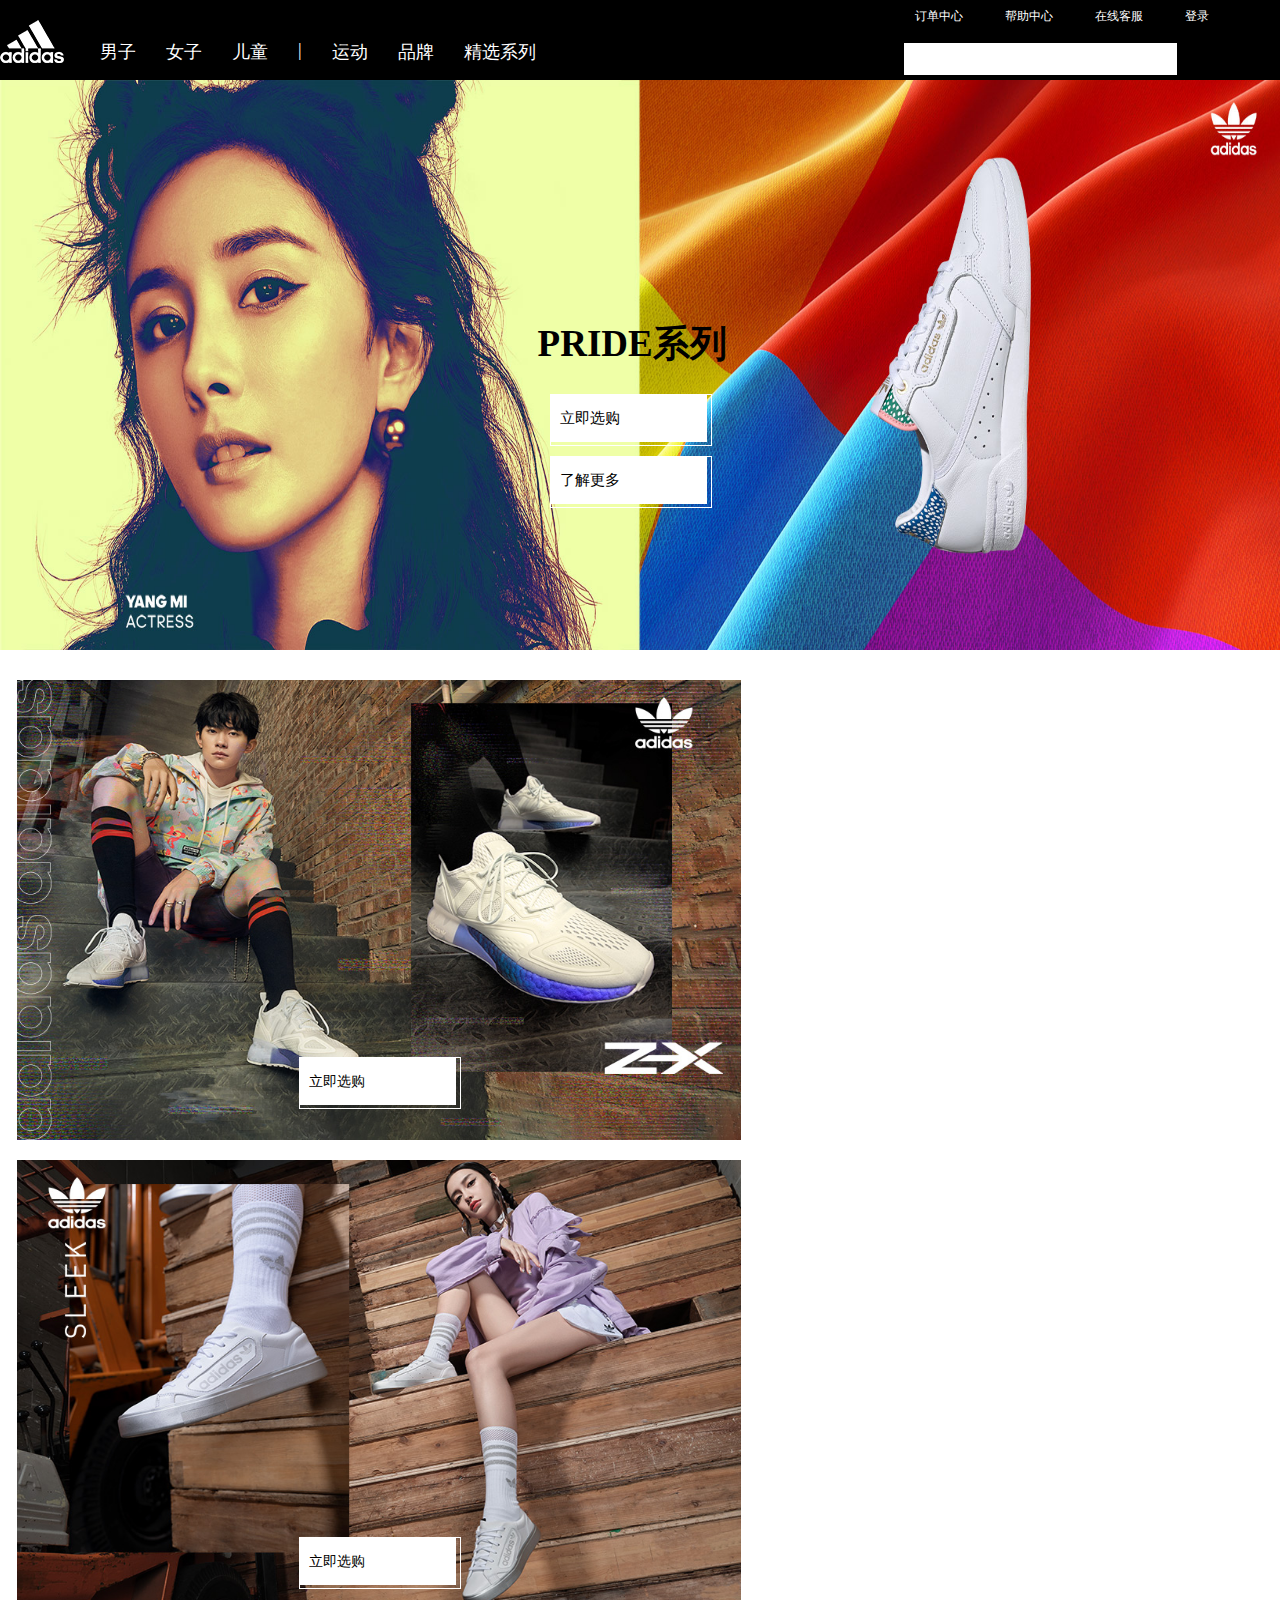
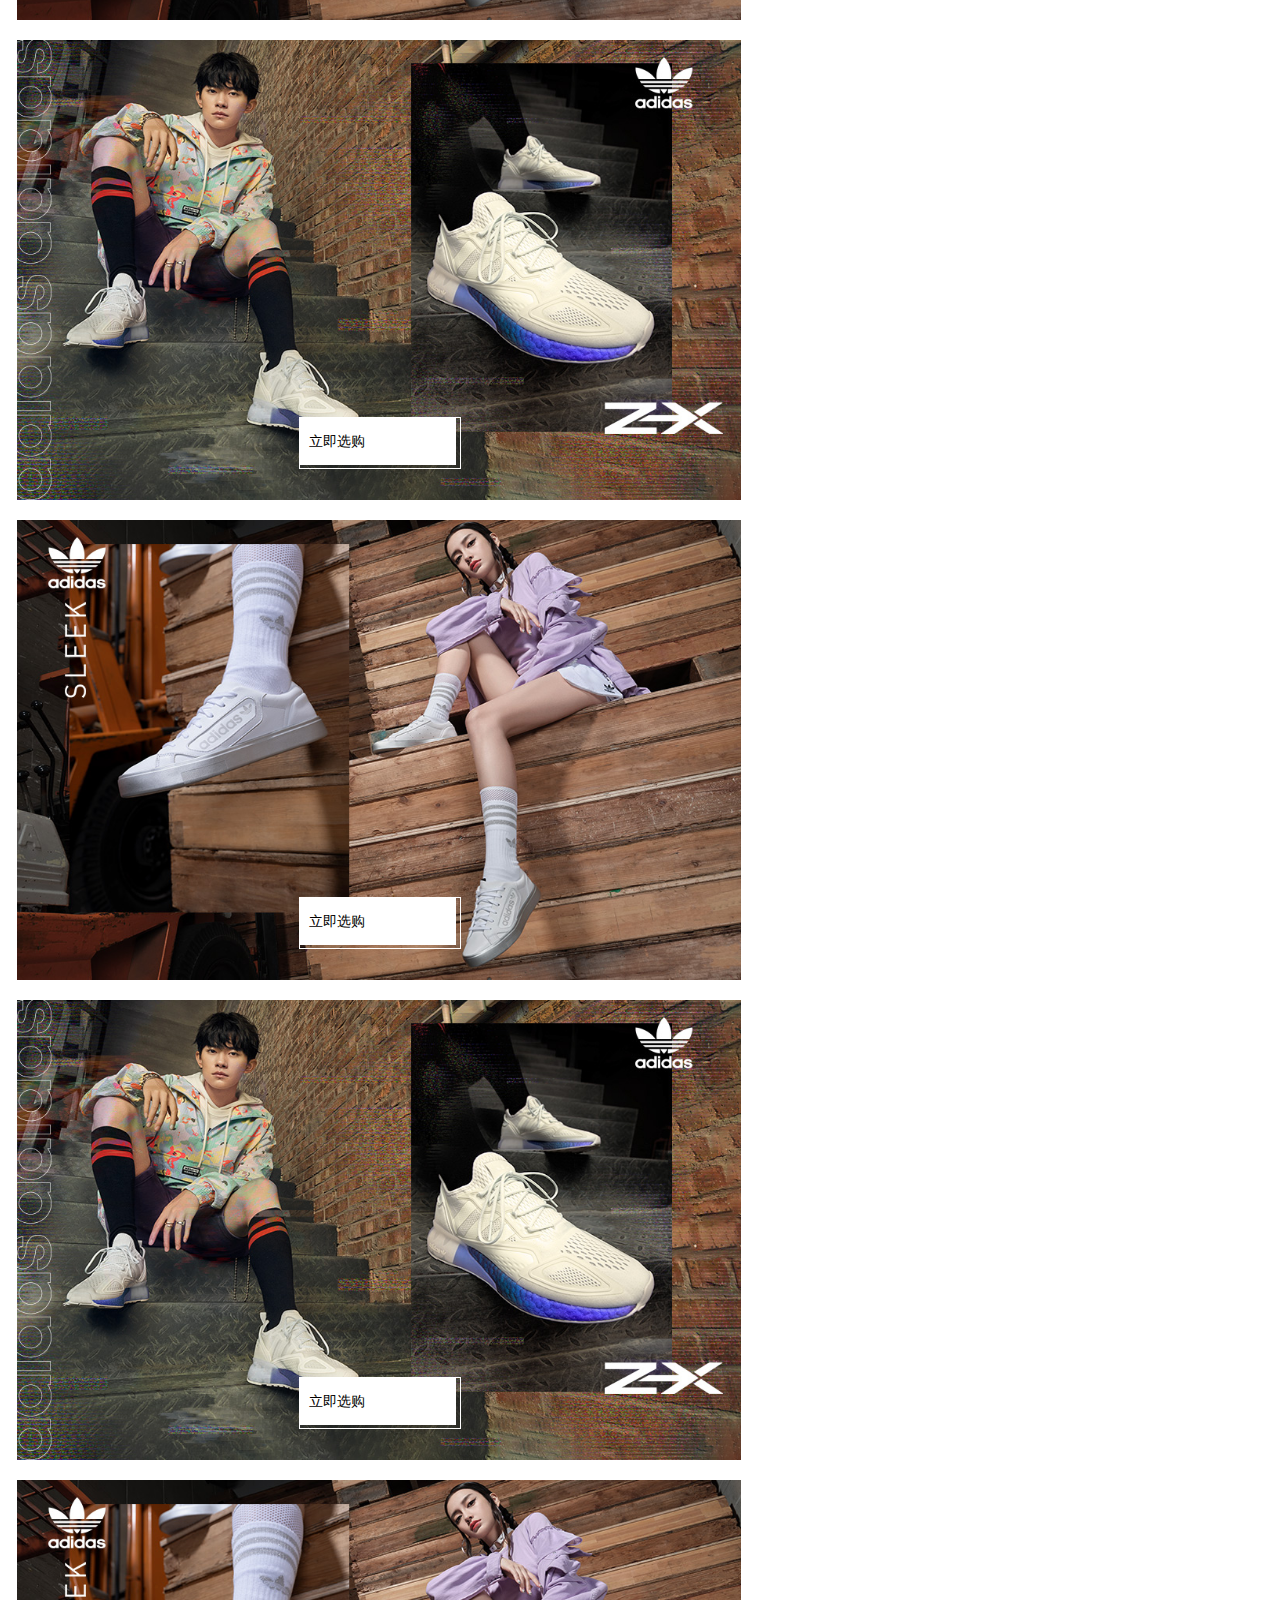
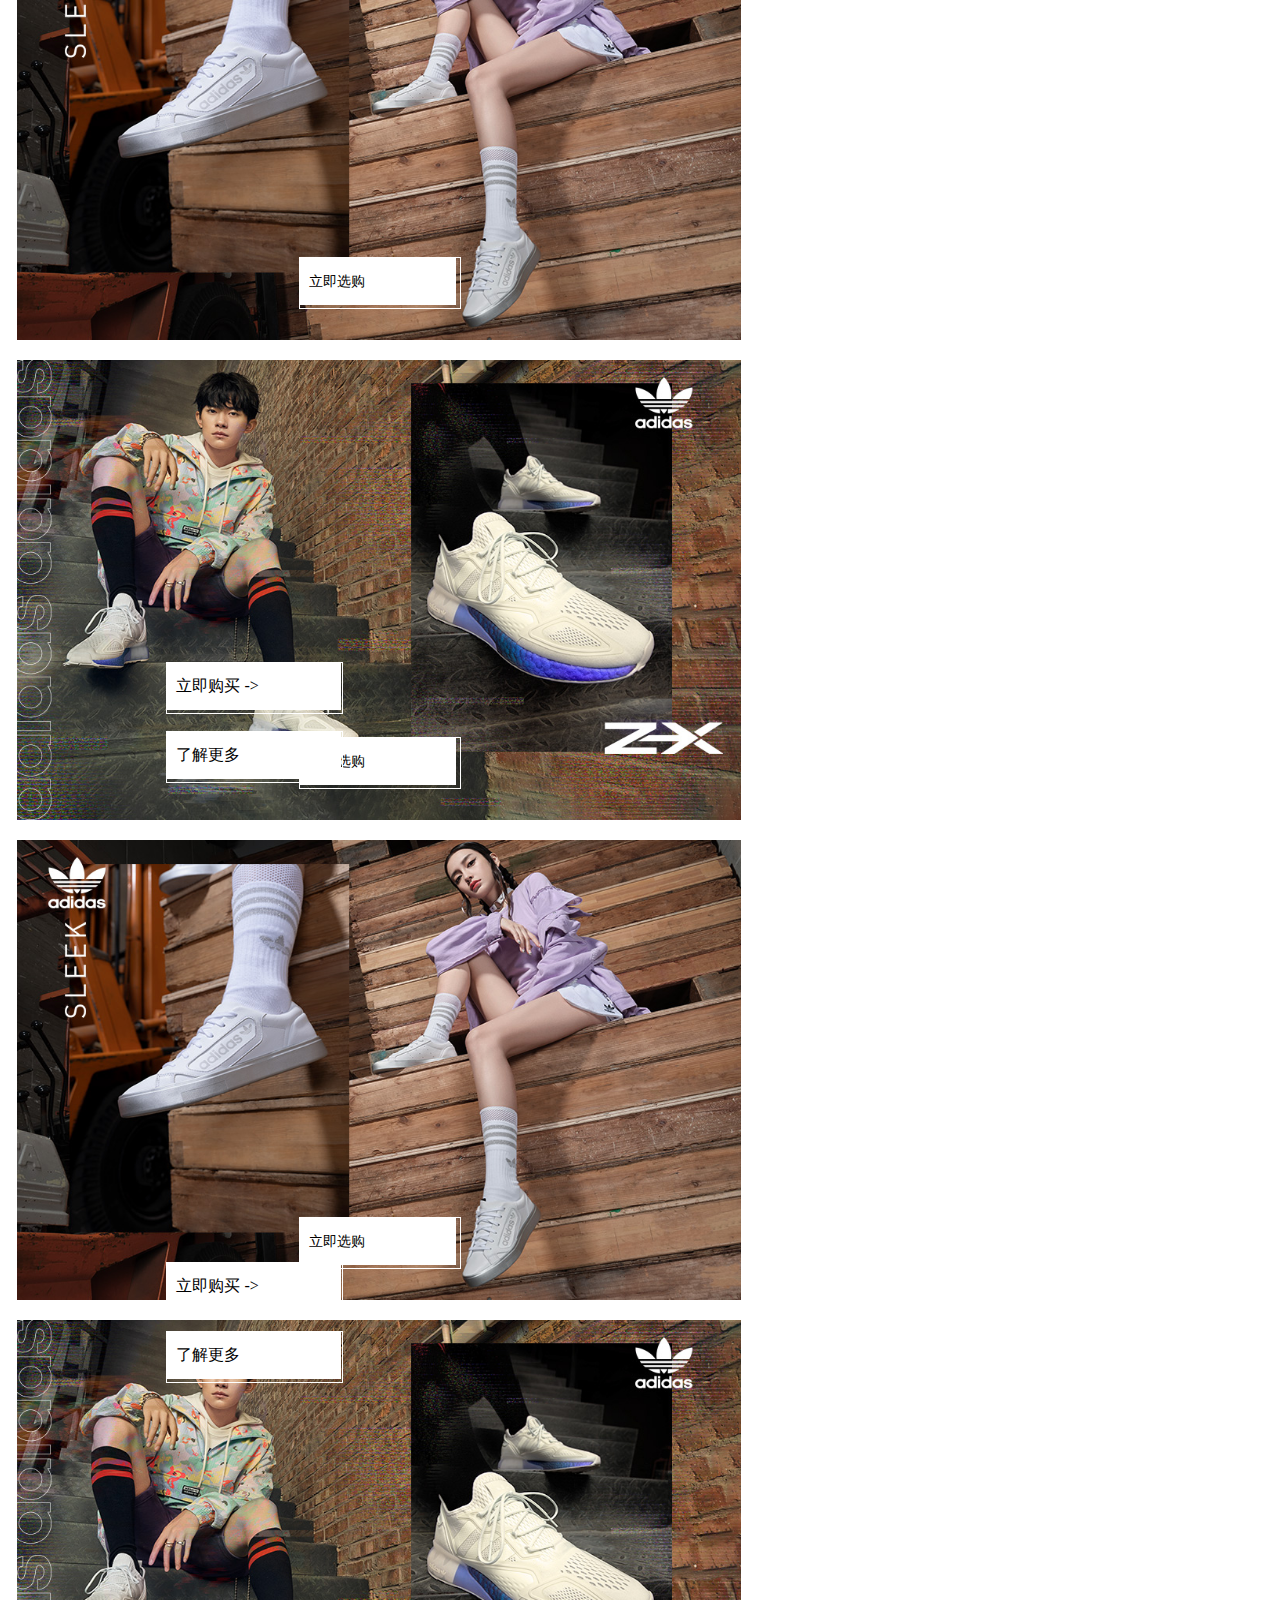
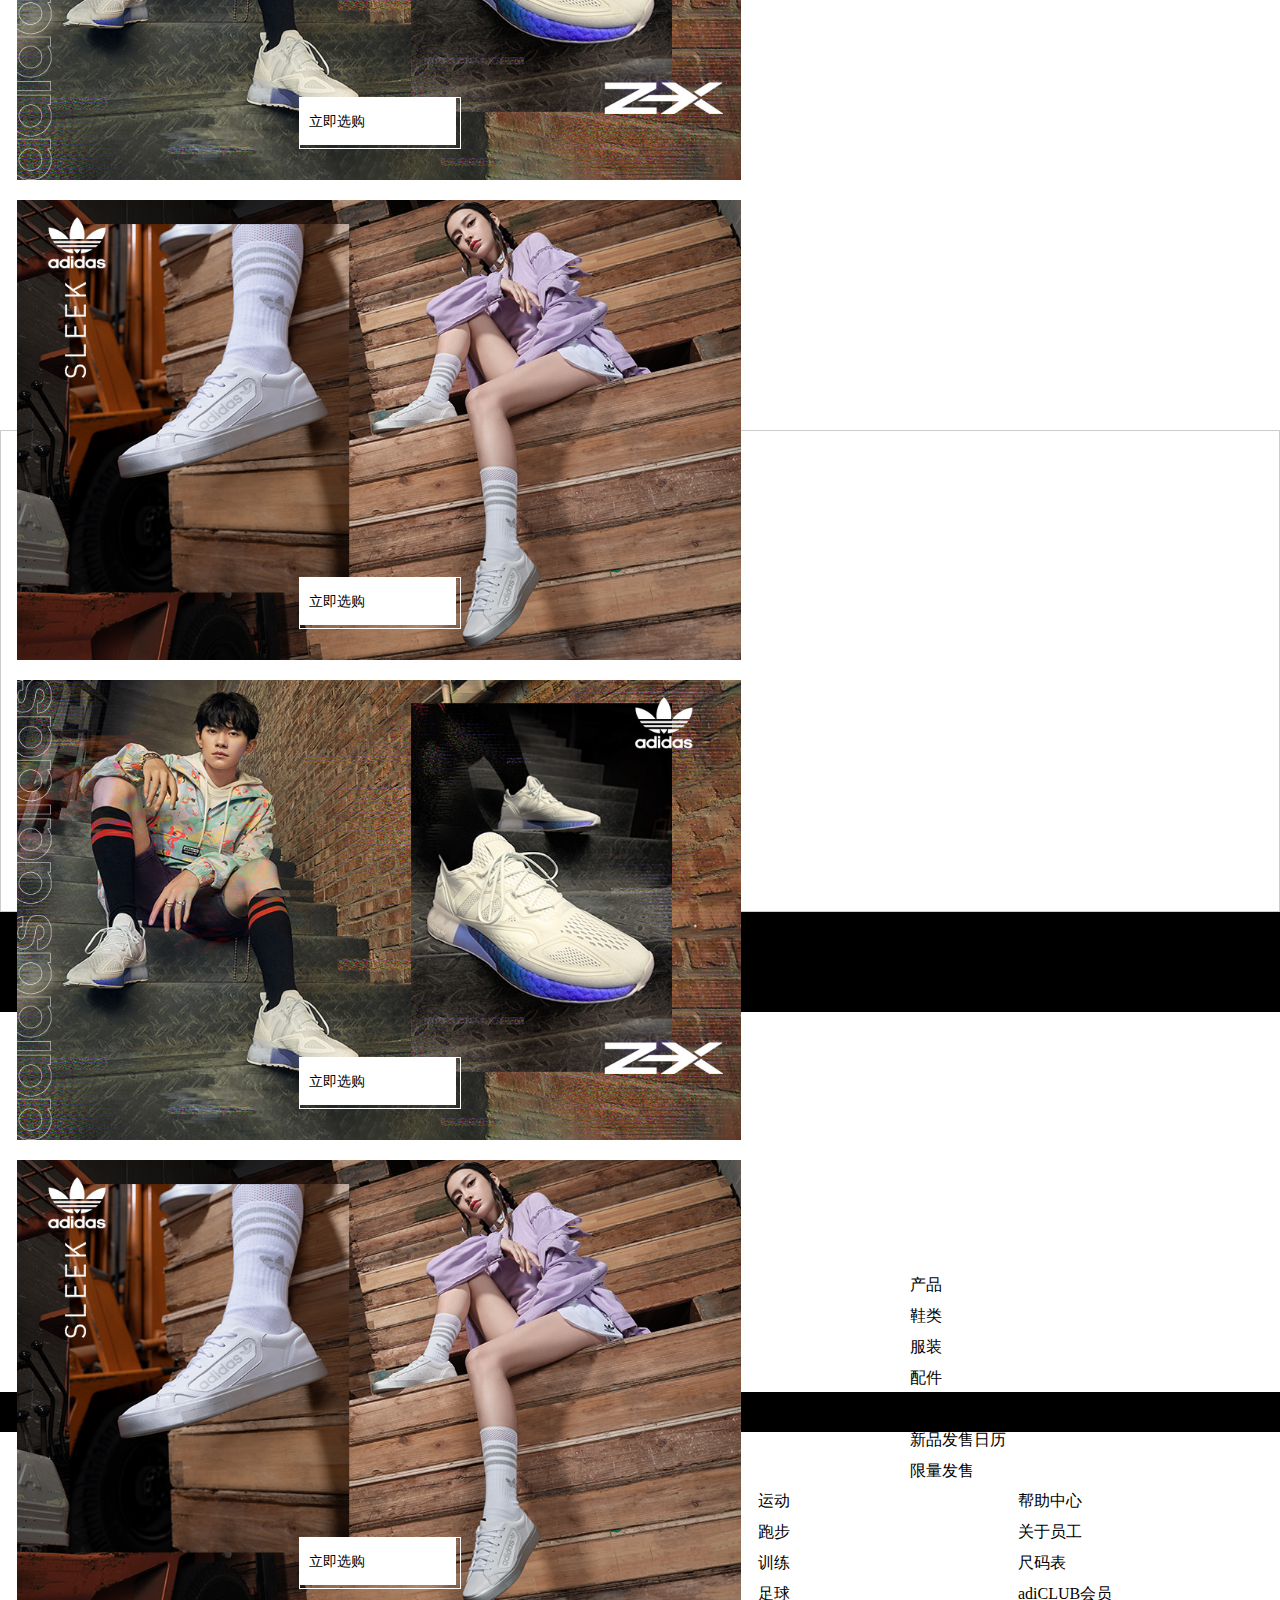
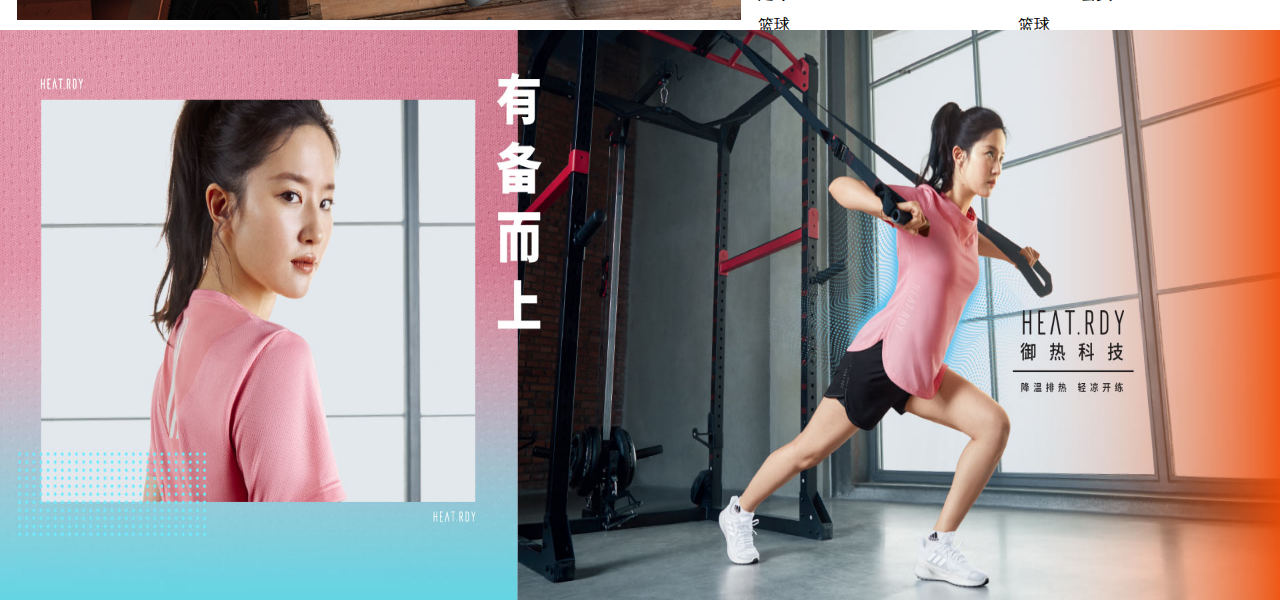
==== web/client/index.html @ f85df065 "登录完成" ====
<!DOCTYPE html>
<html lang="en">

<head>
    <meta charset="UTF-8">
    <meta name="viewport" content="width=device-width, initial-scale=1.0">
    <link rel="stylesheet" href="./css/reset.css">
    <link rel="stylesheet" href="./css/common.css">
    <link rel="stylesheet" href="./css/style.css">
    <script src="./js/jquery-3.4.1.js"></script>
    <title>Document</title>
</head>

<body>
    <div id="top">
        <div class="top-con">
            <ul class="top-list">
                <li>
                    <a href="#">订单中心</a>
                    <span></span>
                </li>
                <li>
                    <a href="#">帮助中心</a>
                    <span></span>
                </li>
                <li>
                    <a href="#">在线客服</a>
                    <span></span>
                </li>
                <li class="name">
                    <a href="./login.html">登录</a>
                    <span></span>
                </li>
            </ul>
        </div>
    </div>
    <div id="header">
        <div class="header-con">
            <h1 class="logo"> <a href="./index.html"><img src="./images/logo-new.png"></a></h1>

            <ul class="nav">
                <li>
                    <a href="./goodslist.html">男子</a>

                </li>
                <li>
                    <a href="#">女子</a>
                </li>
                <li>
                    <a href="#">儿童</a>
                </li>
                <li>
                    <a href="#">|</a>
                </li>
                <li>
                    <a href="#">运动</a>
                </li>
                <li>
                    <a href="#">品牌</a>
                </li>
                <li>
                    <a href="#">精选系列</a>
                </li>
            </ul>
            <div class="sous">
                <a href="#" class="i"></a>
                <input type="text">
                <a href="#" class="i-a"></a>
                <a href="#" class="car"></a>
            </div>
        </div>
    </div>
    <div id="banner">
        <a href="#">
            <img src="./images/banner.jpg" alt="">
        </a>
        <h2>PRIDE系列</h2>
        <div class="bg"></div>
        <div class="bk"></div>
        <a href="#" class="b-R">
            <em>立即选购</em>
            <span></span>
        </a>
        <a href="#" class="b-E">
            <em>了解更多</em>
            <span></span>
        </a>
    </div>
    <div id="mian">
        <div class="show">
            <div class="row">
                <a href="#">
                    <img src="./images/row.jpg" alt="">
                </a>
                <div class="aiu"></div>
                <a href="#" class="show-an">
                    <em>立即选购</em>
                    <span></span>
                </a>
            </div>
            <div class="row">
                <a href="#">
                    <img src="./images/row-a.jpg" alt="">
                </a>
                <div class="aiu"></div>
                <a href="#" class="show-an">
                    <em>立即选购</em>
                    <span></span>
                </a>
            </div>
        </div>

        <div class="show">
            <div class="row">
                <a href="#">
                    <img src="./images/row.jpg" alt="">
                </a>
                <div class="aiu"></div>
                <a href="#" class="show-an">
                    <em>立即选购</em>
                    <span></span>
                </a>
            </div>
            <div class="row">
                <a href="#">
                    <img src="./images/row-a.jpg" alt="">
                </a>
                <div class="aiu"></div>
                <a href="#" class="show-an">
                    <em>立即选购</em>
                    <span></span>
                </a>
            </div>
        </div>

        <div class="show">
            <div class="row">
                <a href="#">
                    <img src="./images/row.jpg" alt="">
                </a>
                <div class="aiu"></div>
                <a href="#" class="show-an">
                    <em>立即选购</em>
                    <span></span>
                </a>
            </div>
            <div class="row">
                <a href="#">
                    <img src="./images/row-a.jpg" alt="">
                </a>
                <div class="aiu"></div>
                <a href="#" class="show-an">
                    <em>立即选购</em>
                    <span></span>
                </a>
            </div>
        </div>

        <div class="show">
            <div class="row">
                <a href="#">
                    <img src="./images/row.jpg" alt="">
                </a>
                <div class="aiu"></div>
                <a href="#" class="show-an">
                    <em>立即选购</em>
                    <span></span>
                </a>
            </div>
            <div class="row">
                <a href="#">
                    <img src="./images/row-a.jpg" alt="">
                </a>
                <div class="aiu"></div>
                <a href="#" class="show-an">
                    <em>立即选购</em>
                    <span></span>
                </a>
            </div>
        </div>

        <div class="show">
            <div class="row">
                <a href="#">
                    <img src="./images/row.jpg" alt="">
                </a>
                <div class="aiu"></div>
                <a href="#" class="show-an">
                    <em>立即选购</em>
                    <span></span>
                </a>
            </div>
            <div class="row">
                <a href="#">
                    <img src="./images/row-a.jpg" alt="">
                </a>
                <div class="aiu"></div>
                <a href="#" class="show-an">
                    <em>立即选购</em>
                    <span></span>
                </a>
            </div>
        </div>

        <div class="show">
            <div class="row">
                <a href="#">
                    <img src="./images/row.jpg" alt="">
                </a>
                <div class="aiu"></div>
                <a href="#" class="show-an">
                    <em>立即选购</em>
                    <span></span>
                </a>
            </div>
            <div class="row">
                <a href="#">
                    <img src="./images/row-a.jpg" alt="">
                </a>
                <div class="aiu"></div>
                <a href="#" class="show-an">
                    <em>立即选购</em>
                    <span></span>
                </a>
            </div>
        </div>

        <div class="yunyu">
            <a href="#">
                <img src="./images/generals.jpg" alt="">
            </a>
            <div class="ybg"></div>
            <div class="ybg-a"></div>
            <a class="y-y" href="#">
                <em> 立即购买</em>
                <span>-></span>
            </a>
            <a class="y-ya" href="#">
                <em>了解更多</em>
            </a>
        </div>

        <div class="yunyu">
            <a href="#">
                <img src="./images/rady.jpg" alt="">
            </a>
            <div class="ybg"></div>
            <div class="ybg-a"></div>
            <a class="y-y" href="#">
                <em> 立即购买</em>
                <span>-></span>
            </a>
            <a class="y-ya" href="#">
                <em>了解更多</em>
            </a>
        </div>

        <div class="cms"></div>

        <div class="slider">
        </div>
    </div>
    <div id="footer">
        <div class="footer-top">
            <ul class="footer-list">
                <li> 联系我们</li>
                <li>在线客服</li>
                <li>400-999-5999</li>
                <li>service@adidas.com</li>
                <li>9:00-22:00</li>
                <li>订单追踪</li>
            </ul>
        </div>
        <div class="footer-con">
            <ul>
                <li>产品</li>
                <li>鞋类</li>
                <li>服装</li>
                <li>配件</li>
                <li>最新上市</li>
                <li>新品发售日历</li>
                <li>限量发售</li>
            </ul>

            <ul>
                <li>运动</li>
                <li>跑步</li>
                <li>训练</li>
                <li>足球</li>
                <li>篮球</li>
                <li>户外</li>
            </ul>

            <ul>
                <li>
                    <a href="#"> 帮助中心</a>
                </li>
                <li>
                    <a href="">关于员工</a>
                </li>
                <li>
                    <a href="">尺码表</a>
                </li>
                <li>
                    <a href="">adiCLUB会员</a>
                </li>
                <li>
                    <a href="">篮球</a></li>
                <li>
                    <a href="">户外</a>
                </li>
            </ul>


            <ul>
                <li>
                    <a href="#"> 帮助中心</a>
                </li>
                <li>
                    <a href="">关于员工</a>
                </li>
                <li>
                    <a href="">尺码表</a>
                </li>
                <li>
                    <a href="">adiCLUB会员</a>
                </li>
                <li>
                    <a href="">篮球</a></li>
                <li>
                    <a href="">户外</a>
                </li>
            </ul>
            <ul class="ul-btm">
                <li>企业团购热线及邮箱</li>
                <li>团购热线：021-2525 6881</li>
                <li>团购邮箱：adidas.b2b@adidas.com</li>
            </ul>
        </div>
    </div>
    <div id="bottom">
        <div class="bottom-con">
            <ul>
                <li>
                    <a href="#">中国</a>
                    <span>|</span>
                </li>
                <li>
                    <a href="#">隐私声明</a>
                    <span>|</span>
                </li>

                <li>
                    <a href="#">使用条款</a>
                    <span>|</span>
                </li>
                <li>
                    <a href="#">网站地图市</a>
                </li>
                <li>
                    <a href="#">© 阿迪达斯体育（中国）有限公司保留所有权利</a>
                </li>
            </ul>
        </div>
    </div>

</body>

</html>
---- web/client/css/common.css ----
/* 公共样式 */
.top-con,.header-con,.footer-con,.bottom-con,.conter-con{
    width: 1280px;
    margin: 0 auto;
}
/* top */
#top{
    background-color: #000;
}
.top-con{
    height: 30px;
    line-height: 30px;
}
.top-con>.top-list{
    width: 385px;
    height: 30px;
    float: right;
}
.top-con>.top-list li{
    display: block;
    height: 30px;
    width: 50px;
    float: left;
    padding: 0 20px;
}
.top-con>.top-list a{
    color: #fff;
    font-size: 12px;
}
/* header */
#header{
    background-color: #000;
}
.header-con{
    height: 50px;
}
.header-con>.logo{
    width: 85px;
    height: 50px;
    float: left;
}
.header-con>.logo img{
   width: 64px;
   height: 44px;
    margin-top: -10px;
}
.header-con>.nav{
    width: 500px;
    height: 50px;
    float: left;
}
.header-con>.nav>li{
    float: left;
    height: 40px;
    margin-top: 10px;
    padding: 0 15px;
}
.header-con>.nav>li>a{
    color: #fff;
    font-size: 18px;
}
.header-con>.sous{
    height: 32px;
    float: right;
  margin: 13px 103px 0 0;
  background-color: gray;
}
.header-con>.sous>input{
    height: 32px;
    float: left;
    border-width: 0;
}
.header-con>.sous>.i{
    display: block;
    width: 32px;
    height: 32px;
    float: left;
    border-right: 0;
    background-color: #fff;
}
.header-con>.sous>.i-a{
    display: block;
    width: 32px;
    height: 32px;
    float: left;
    background-color: #fff;
}
.header-con>.sous>.car{
    width: 32px;
    height: 32px;
    display: block;
    float: left;
    background-color: #fff;
}

/* footer */
#footer{
    height: 480px;
}
.footer-top{
    background-color: black;
    height: 100px;
}
.footer-top>.footer-list li{
    display: block;
    font-size: 18px;
    float: left;
    color: #fff;
    padding-top: 35px ;
    margin-right: 80px;
}
.footer-con{
    height: 404px;
    padding-top: 20px;
}
.footer-con ul {
    width: 260px;
    height: 216px;
    float: left;
}
.footer-con>.ul-btm{
    padding-top: 20px;
    width: 1200px;
    height: 30px;
    margin-top: 30px;
}
.footer-con>.ul-btm li{
    float: left;
    margin-left: 37px;
}
.footer-con ul li{
    margin-top: 10px;
}
.footer-con ul li a{
    color: #000;
}
#bottom{
    background-color: #000;
}
.bottom-con{
    height: 40px;
}
.bottom-con ul li{
    float: left;
    font-size: 12px;
    line-height: 40px;
    margin: 0 5px;
}
.bottom-con ul li a{
    color: #98989a;
}
---- web/client/css/style.css ----
/* 公共样式 */
.banner-con,.cms,.footer-list,.register-con,.show-list{
    width: 1280px;
    margin: 0 auto;
}
/* banner */
#banner{
    height: 570px;
    position: relative;
}
#banner>a>img{
    width: 100%;
    height: 100%;
}
#banner>h2{
    position: absolute;
    left: 42%;
    top: 42%;
    font-size: 37px;
    font-weight: 800;
}
#banner>.b-R{
    position: absolute;
    left: 43%;
    top: 55%;
    display: block;
    width: 157px;
    height: 48px;
    background-color: #fff;
}
#banner>.b-R>em{
    color: black;
    font-size: 15px;
    font-weight: 200;
    line-height: 48px;
    margin-left: 10px;
}
#banner>.b-E{
    position: absolute;
    left: 43%;
    top: 66%;
    display: block;
    width: 157px;
    height: 48px;
    background-color: #fff;
}
#banner>.b-E>em{
    color: black;
    font-size: 15px;
    font-weight: 200;
    line-height: 48px;
    margin-left: 10px;
}
#banner>.b-R:hover{
    opacity: 0.9;
    color: gainsboro;
}
#banner>.b-E:hover{
    opacity: 0.9;
    color: gainsboro;
}
#banner>.bg{
    position: absolute;
    top: 55%;
    left: 43%;
    width: 160px;
    height: 50px;
    border: 1px solid #fff;
}
#banner>.bk{
    position: absolute;
    top: 66%;
    left: 43%;
    width: 160px;
    height: 50px;
    border: 1px solid #fff;
}
#main{
    background-color: gray;
}
.show{
    height: 460px;
    padding-top: 20px;
}
.show>.row{
    width: 724px;
    height: 460px;
    margin: 10px 17px;
    float: left;
    position: relative;
}
.show>.row-a{
    width: 724px;
    height: 460px;
    float: left;
    position: relative;
}
.show>.row img{
    width: 100%;
    height: 100%;
}
.show>.row-a img{
    width: 100%;
    height: 100%;
}
.show>.row>.aiu{
    width: 160px;
    height: 50px;
    border: 1px solid #fff;
    position: absolute;
    top: 82%;
    left: 39%;
}
.show>.row>.show-an{
    display: block;
    width: 157px;
    height: 48px;
    background-color: #fff;
    position: absolute;
    top: 82%;
    left: 39%;
    color: black;
    line-height: 48px;
}
.show>.row>.show-an>em{
    margin-left: 10px;
    font-size: 14px;
}
.show>.row:hover{
    transform: scaleY(3px);
    box-shadow: 1px 1px 1px #ccc;
}
.yunyu{
    height: 570px;
    margin-top: 30px;
    position: relative;
}
.yunyu>.ybg{
    width: 175px;
    height: 50px;
    border: 1px solid #fff;
    position: absolute;
    top: 65%;
    left: 13%;
}
.yunyu>.ybg-a{
    width: 175px;
    height: 50px;
    border: 1px solid #fff;
    position: absolute;
    top: 53%;
    left: 13%;
}
.yunyu>.y-y{
    display: block;
    width: 175px;
    height: 48px;
    color: black;
    background-color: #fff;
    line-height: 48px;
    position: absolute;
    top: 53%;
    left: 13%;
}
.yunyu>.y-y>em{
    margin-left: 10px;
    font-weight: 200;
}
.yunyu>.y-ya{
    display: block;
    width: 175px;
    height: 48px;
    color: black;
    background-color: #fff;
    line-height: 48px;
    position: absolute;
    top: 65%;
    left: 13%;
}
.yunyu>.y-ya>em{
    margin-left: 10px;
    font-weight: 200;
}
.yunyu img{
    width: 100%;
    height: 100%;
}
.cms{
    height: 500px;
}
.slider{
    height: 480px;
    border: 1px solid #ccc;
}
/* login */
#conter{
    background-color: #fff;
}
.conter-con{
    height: 628px;
}
.conter-con>.left{
    height: 604px;
    width: 600px;
    float: left;
    padding: 20px;
}
.conter-con>.left>.login{
    width: 384px;
    height: 488px;
    margin-left: 30px;
    margin-top: 50px;
    
}
.conter-con>.left>.login>.top{
    width: 384px;
    height: 50px;
    text-align: center;
}
.conter-con>.left>.login>.bottom{
    width: 384px;
    height: 434px;
}
.conter-con>.left>.login>.bottom>.userClass{
    width: 300px;
    height: 40px;
    margin-left: 55px;
}
.conter-con>.left>.login>.bottom>.passClass{
    width: 300px;
    height: 40px;
    margin-left: 55px;
    margin-top: 30px;
}
.conter-con>.left>.login>.bottom>.yanze{
    width: 384px;
    height: 40px;
    margin-left: 55px;
    margin-top: 30px;
}
.conter-con>.left>.login>.bottom>.zc{
    display: block;
    width: 300px;
    height: 40px;
    margin-top: 20px;
    text-align: center;
    line-height: 40px;
    margin: 30px 0 0 55px;
}
.conter-con>.left>.login>.bottom>.zc:hover{
    background-color: #ccc;
}
.conter-con>.left>.login>.bottom>.yanze>.y-left{
    width: 200px;
    height: 40px;
    float: left;
}
.conter-con>.left>.login>.bottom>.yanze>.y-left>.yanzema{
    height: 40px;
}
.conter-con>.left>.login>.bottom>.yanze>.y-right{
    width: 100px;
    height: 40px;
    float: left;
}
.conter-con>.left>.login>.bottom>.yanze>.y-right>.code{
    width: 100px;
    height: 40px;
    background-color: gray;
    font-size: 20px;
    line-height: 40px;
    color: green;
    font-weight: bold;
    border: 0;
    letter-spacing: 2px;
}
.conter-con>.left>.login>.bottom>.dl{
    width: 300px;
    height: 40px;
    text-align: center;
    margin: 30px 0 0 55px;
}
.conter-con>.right{
    height: 604px;
    width: 600px;
    float: left;
}
.conter-con>.right>.right-p{
    margin-top: 100px;
}
.conter-con>.right>.right-p>ul li{
    margin-top: 20px;
}
/* 注册 */
.register-con{
    height: 600px;
}
.box{
    width: 430px;
    height: 400px;
    position: relative;
    left: 26%;
    top: 20%;
}
.box>p{
    font-size: 20px;
    text-align: center;
    margin-left: -153px;
    margin-bottom: 20px;
}
.box>.box-a{
    width: 300px;
    height: 40px; 
}
.box>.box-b{
    width: 300px;
    height: 40px; 
    margin-top: 30px;
}
.box>.zhuc{
    width: 300px;
    height: 40px;
    margin-top: 30px;
}
.box>.tz{
    display: block;
    width: 300px;
    height: 40px;
    margin-top: 20px;
    text-align: center;
    line-height: 40px;
    margin: 30px 0 0 6px;
}
.box>.tz:hover{
    background-color: #ccc;
}
/* show-list */
.show-list{
    height: 9500px;
    margin-top: 50px;
}
.show-list>.list-show{
    width: 240px;
    height: 380px;
    float: left;
    margin-left: 10px;
    margin-bottom: 15px;
}
.show-list>.list-show:hover{
    background-color: #ccc;
}
.show-list>.list-show>.img{
    width: 230px;
    height: 230px;
    margin-left: 5px;
    background-color: gray;
}
.show-list>.list-show>.img img{
   width: 100%;
   height: 100%;
}
.show-list>.list-show>.goods-info{
    width: 220px;
    height: 30px;
   font-size: 12px;
   line-height: 30px;
   padding-left: 10px;
}
.show-list>.list-show>.goods-box{
    width: 220px;
    height: 60px;
    padding-left: 10px;
   
}
.show-list>a{
    color: black;
}
.show-list>.list-show>.goods-box>.goods-title{
    width: 230px;
    height: 20px;
    font-size: 12px;
    line-height: 10px;
    padding: 10px 0;
}
.show-list>.list-show>.goods-box>.goods-bottom{
    width: 230px;
    height: 30px;
    font-size: 12px;
}
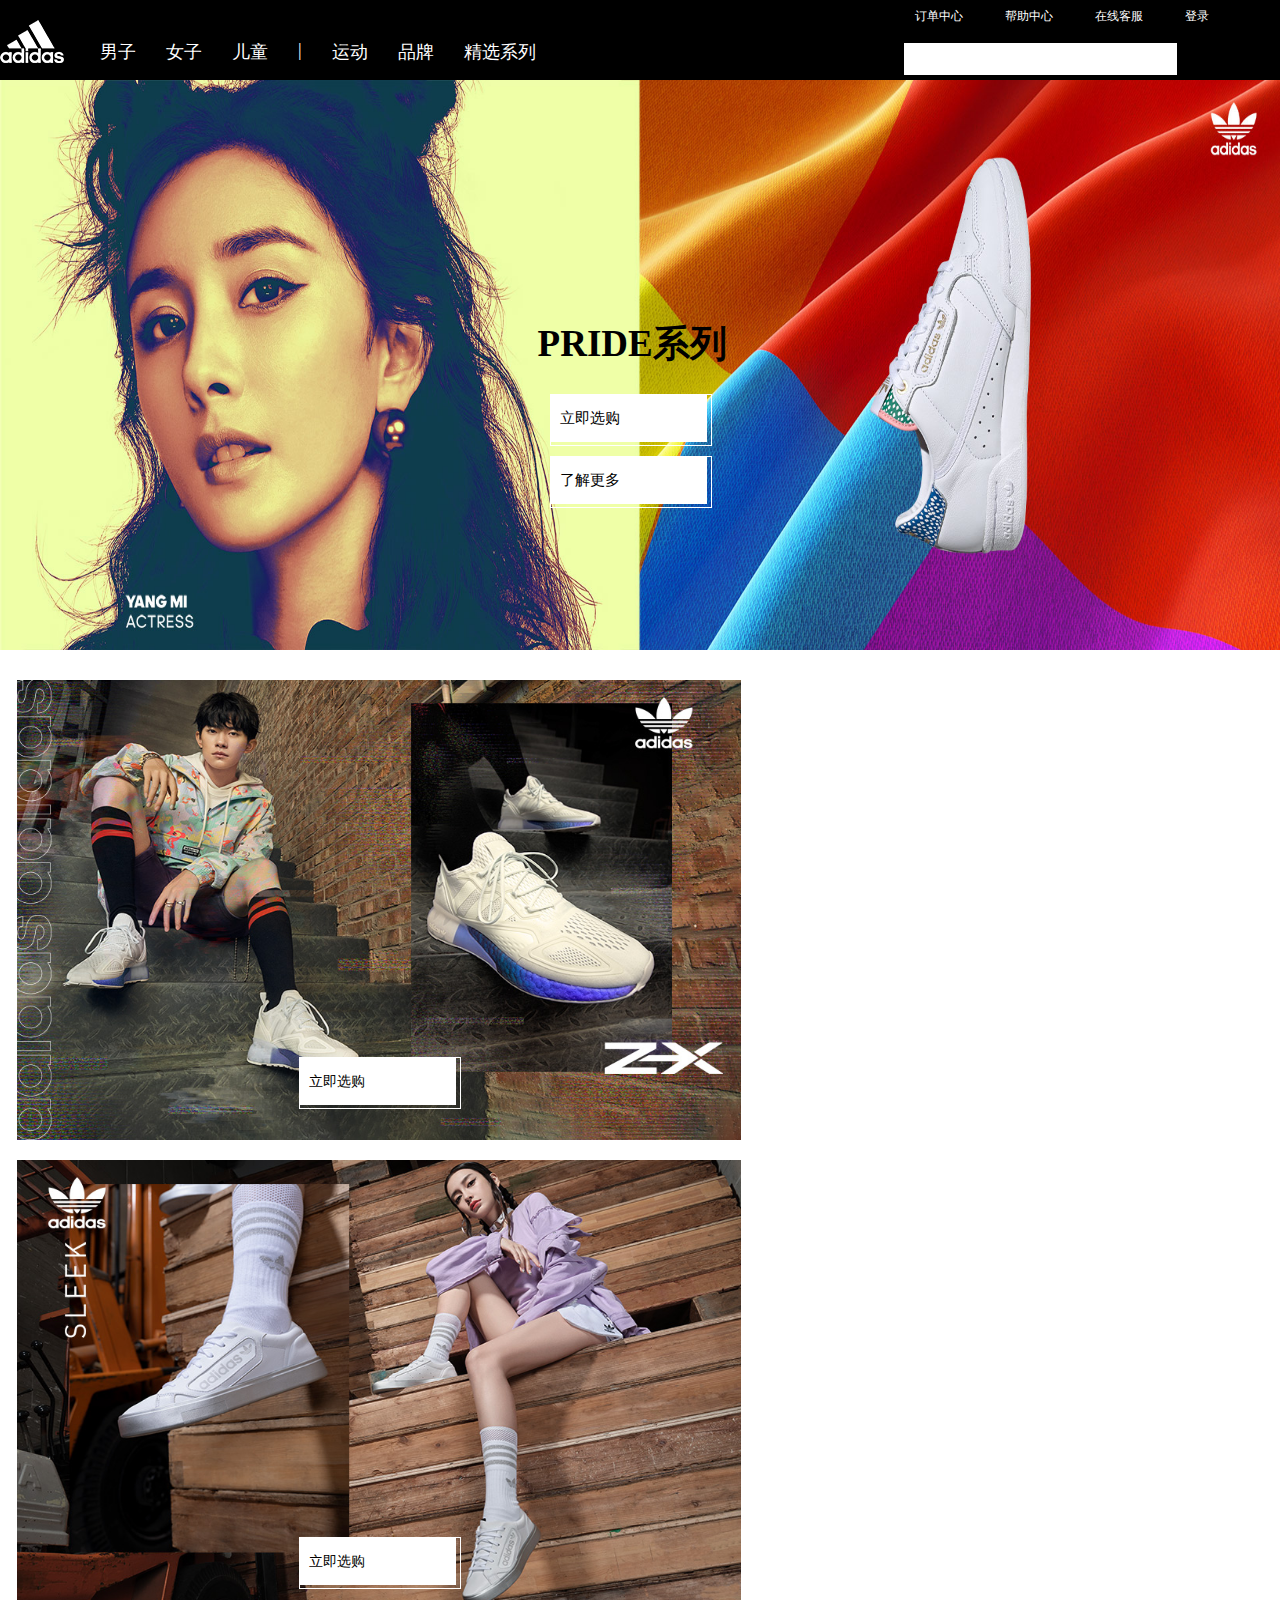
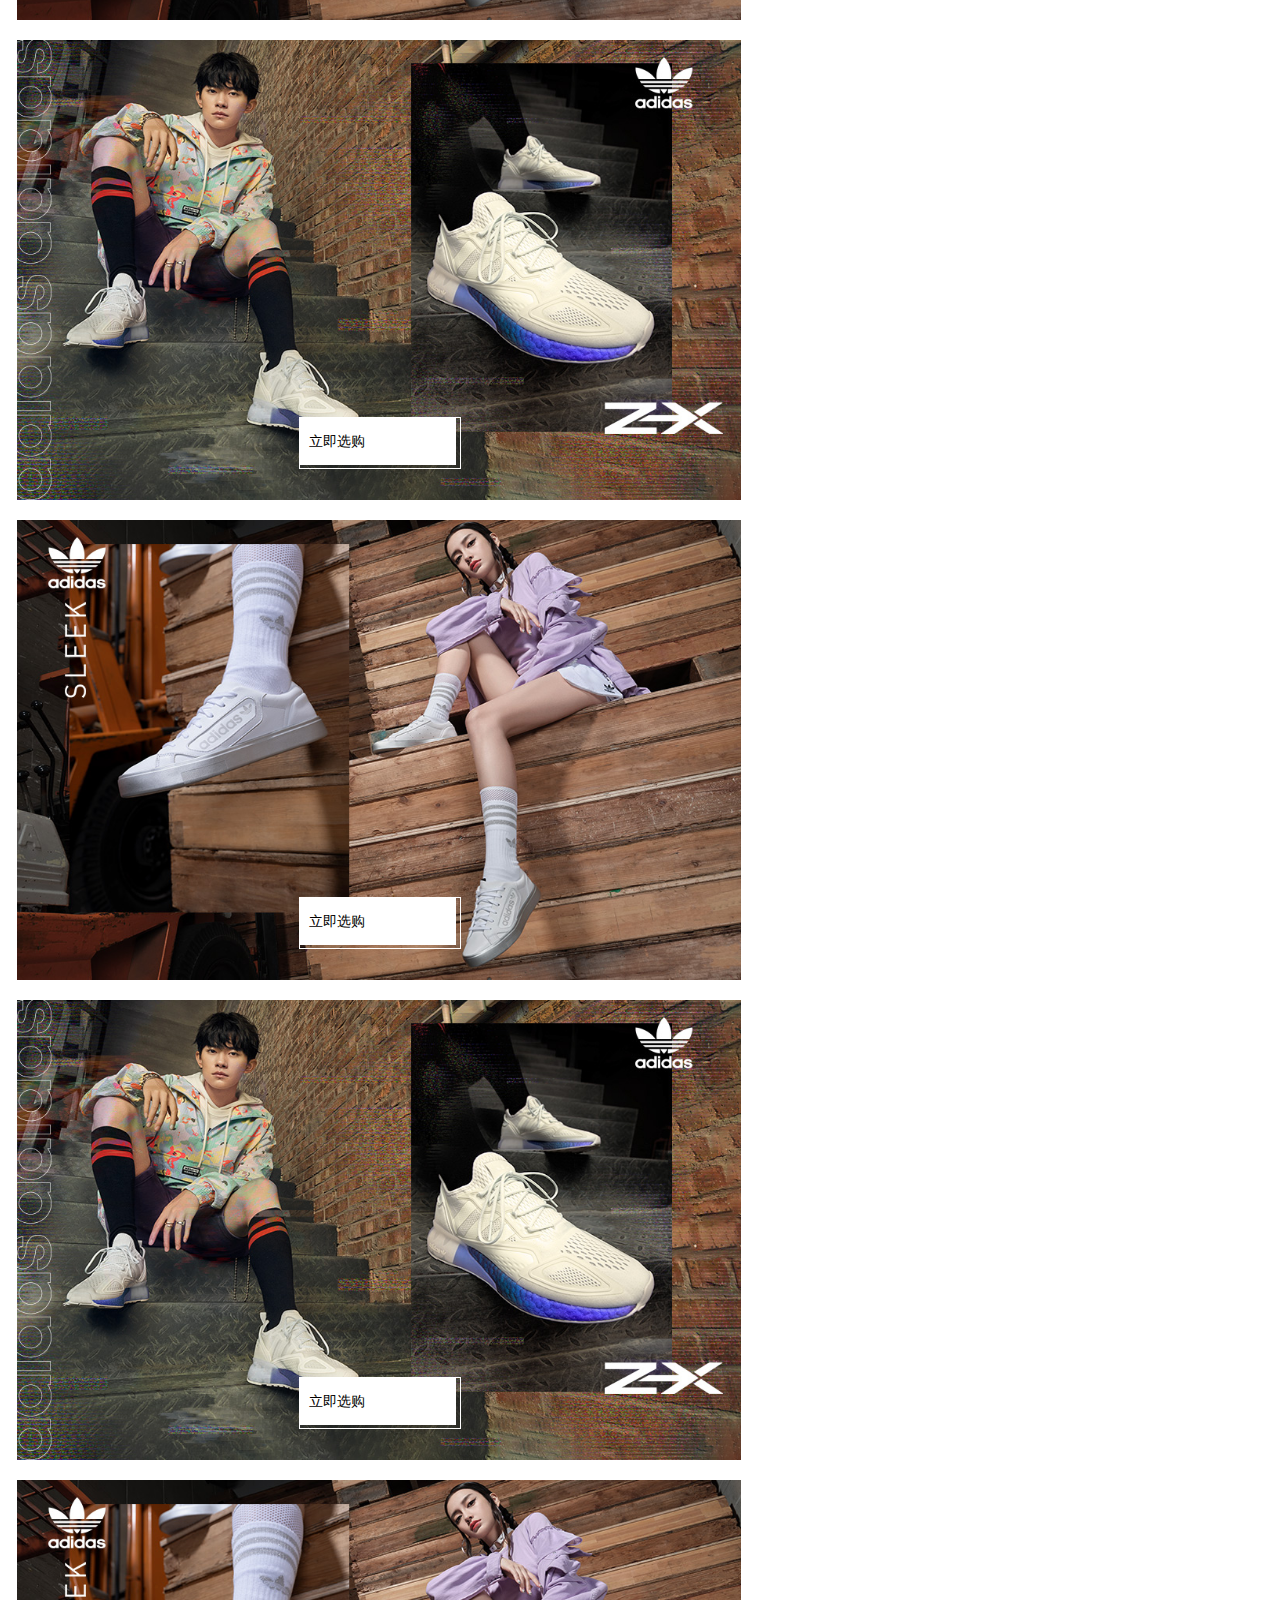
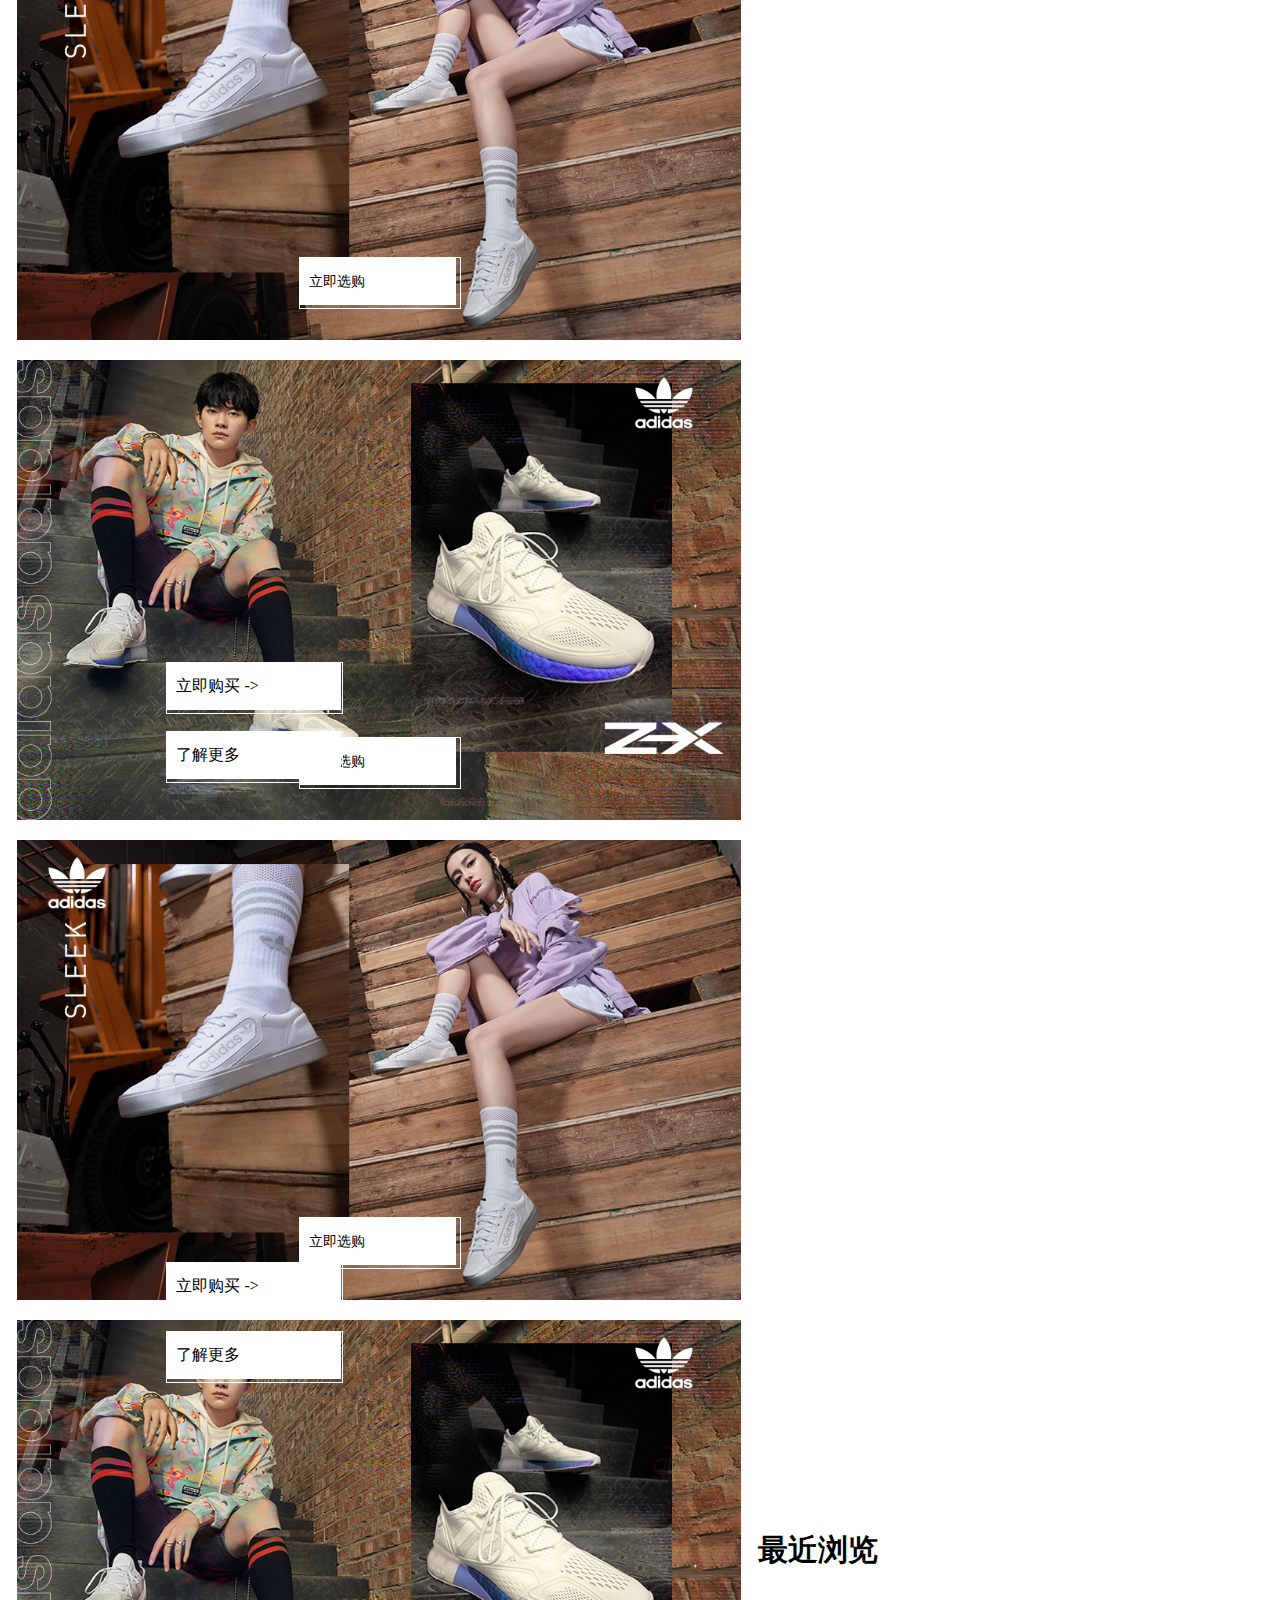
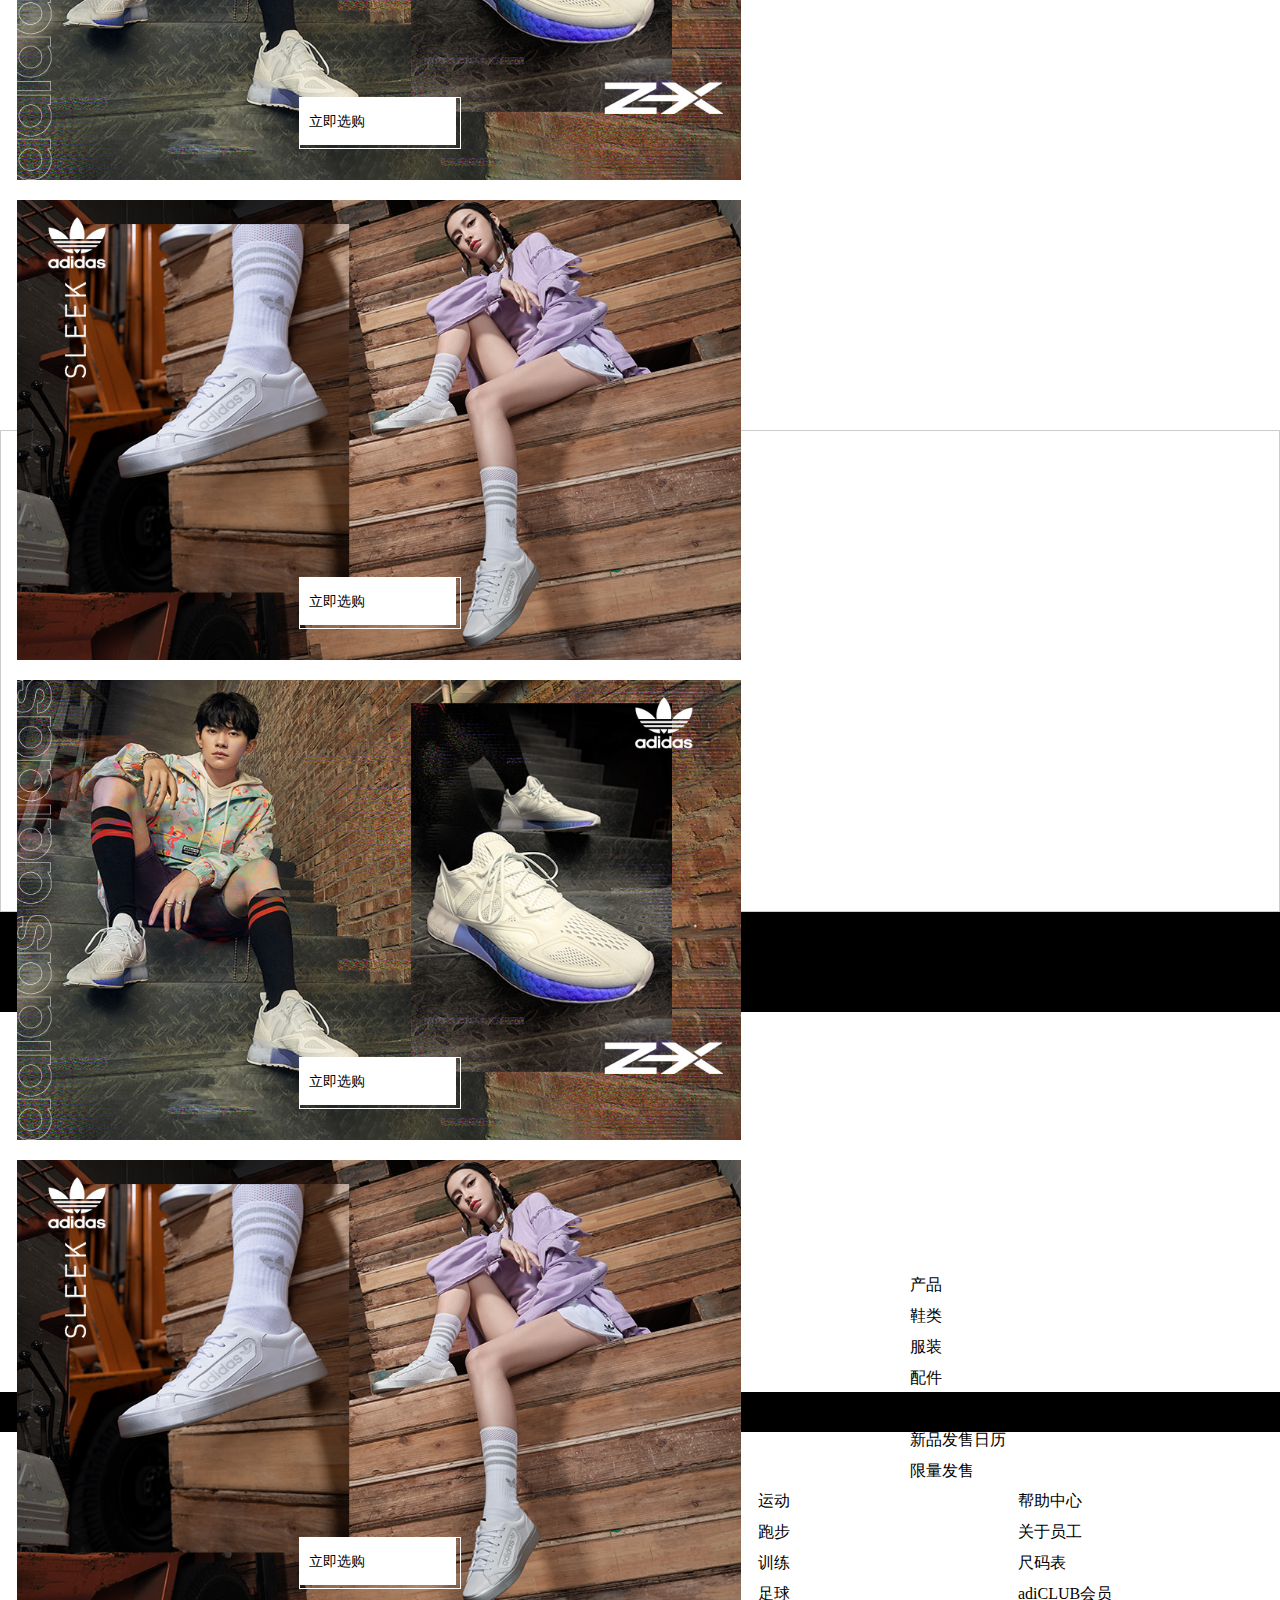
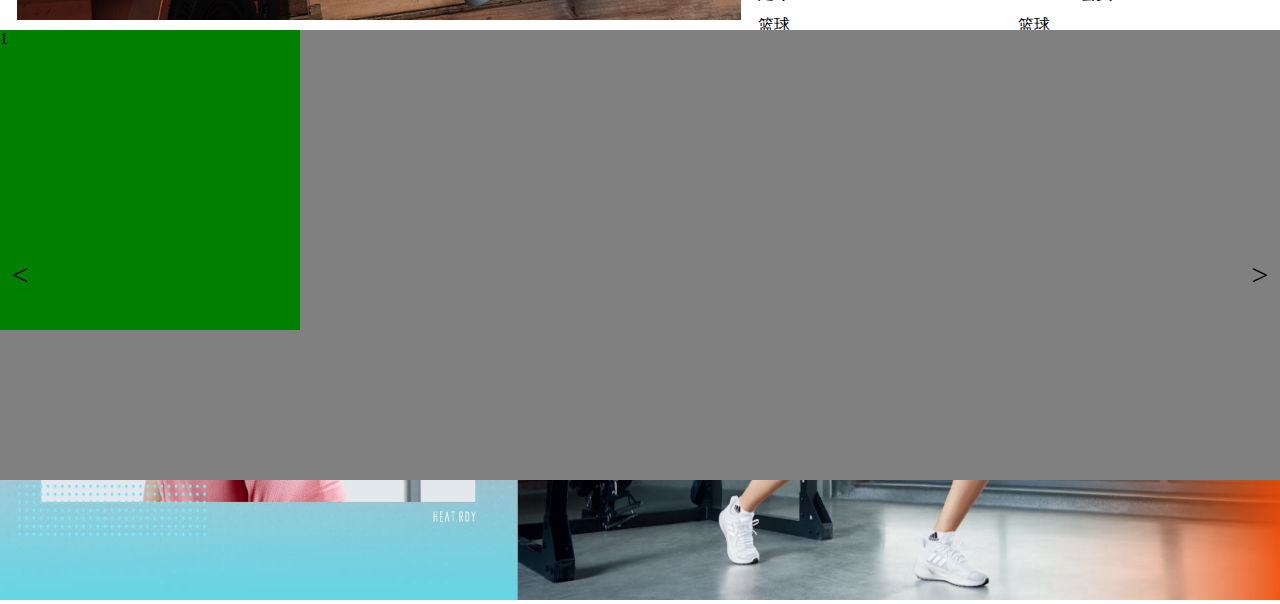
==== commit 6801261f: "修改" ====
--- a/web/client/index.html
+++ b/web/client/index.html
@@ -8,6 +8,8 @@
     <link rel="stylesheet" href="./css/common.css">
     <link rel="stylesheet" href="./css/style.css">
     <script src="./js/jquery-3.4.1.js"></script>
+    <script src="./js/tony.js"></script>
+    <script src="./js/sliderA.js"></script>
     <title>Document</title>
 </head>
 
@@ -29,7 +31,7 @@
                 </li>
                 <li class="name">
                     <a href="./login.html">登录</a>
-                    <span></span>
+                    <span class="spn"></span>
                 </li>
             </ul>
         </div>
@@ -242,7 +244,7 @@
 
         <div class="yunyu">
             <a href="#">
-                <img src="./images/rady.jpg" alt="">
+                <img src="./images/rady.jpg" alt="4">
             </a>
             <div class="ybg"></div>
             <div class="ybg-a"></div>
@@ -255,10 +257,26 @@
             </a>
         </div>
 
-        <div class="cms"></div>
-
-        <div class="slider">
-        </div>
+        <div class="cms">
+            <h3 class="c-title">最近浏览</h3>
+            <div class="c-slider">
+                <div class="c-show">
+                    <div class="show-slider">
+                        <div class="img">1</div>
+                        <div class="s-box">
+                            <div class="title"></div>
+                            <div class="price"></div>
+                        </div>
+                    </div>
+                </div>
+                <div class="arrows">
+                    <div class="left">&lt</div>
+                    <div class="right">&gt</div>
+                </div>
+            </div>
+        </div>
+
+        <div class="slider"></div>
     </div>
     <div id="footer">
         <div class="footer-top">
--- a/web/client/css/style.css
+++ b/web/client/css/style.css
@@ -1,5 +1,5 @@
 /* 公共样式 */
-.banner-con,.cms,.footer-list,.register-con,.show-list{
+.banner-con,.cms,.footer-list,.register-con,.show-list,.c-title,.c-slider,.arrows,.p-conter-con{
     width: 1280px;
     margin: 0 auto;
 }
@@ -184,13 +184,6 @@
 .yunyu img{
     width: 100%;
     height: 100%;
-}
-.cms{
-    height: 500px;
-}
-.slider{
-    height: 480px;
-    border: 1px solid #ccc;
 }
 /* login */
 #conter{
@@ -386,4 +379,147 @@
     width: 230px;
     height: 30px;
     font-size: 12px;
+}
+/* slider */
+.cms{
+    height: 500px;
+}
+.cms>.c-title{
+    height: 50px;
+    color: #000;
+    font-size: 30px;
+    font-weight: bold;
+}
+.cms>.c-slider{
+    height: 450px;
+    position: relative;
+    overflow: hidden;
+}
+.cms>.c-slider>.c-show{
+    position: relative;
+    height: 450px;
+    width: 2000px;
+    background-color: gray;
+}
+.cms>.c-slider>.c-show>.show-slider{
+    width: 300px;
+    height: 450px;
+    float: left;
+}
+.cms>.c-slider>.c-show>.show-slider>.img{
+    width: 300px;
+    height: 300px;
+    background-color: green;
+}
+.cms>.c-slider>.c-show>.show-slider>.s-box{
+    width: 300px;
+    height: 150px;
+}
+.cms>.c-slider>.arrows{
+    height: 40px;
+    position: absolute;
+    top: 50%;
+}
+.cms>.c-slider>.arrows>.left{
+    width: 40px;
+    height: 40px;
+    float: left;
+    font-size: 30px;
+    line-height: 40px;
+    text-align: center;
+}
+.cms>.c-slider>.arrows>.left:hover{
+    background-color: #fff;
+}
+.cms>.c-slider>.arrows>.right:hover{
+    background-color: #fff;
+}
+.cms>.c-slider>.arrows>.right{
+    width: 40px;
+    height: 40px;
+    float: right;
+    font-size: 30px;
+    line-height: 40px;
+    text-align: center;
+}
+.slider{
+    height: 480px;
+    border: 1px solid #ccc;
+}
+
+/* productsshow */
+.p-conter-con{
+    height: 700px;
+    position: relative;
+}
+.p-conter-con>.p-left{
+    width: 400px;
+    height: 400px;
+   position: absolute;
+   left: 10%;
+   top: 20%;
+    float: left;
+}
+.p-conter-con>.p-right{
+    width: 400px;
+    height: 500px;
+    float: left;
+    position: absolute;
+    left: 49%;
+    top: 13%;
+}
+.p-conter-con>.p-right>.title{
+    width: 400px;
+    height: 30px;
+    font-size: 12px;
+    line-height: 30px;
+    margin: 10px 0 0 20px;
+}
+.p-conter-con>.p-right>.titleA{
+    width: 400px;
+    height: 30px;
+    font-size: 24px;
+    line-height: 30px;
+    margin: 40px 0 0 20px;
+}
+.p-conter-con>.p-right>.prive{
+    width: 400px;
+    height: 30px;
+    font-size: 12px;
+    line-height: 30px;
+    margin: 80px 0 0 20px;
+}
+.p-conter-con>.p-right>.cout{
+    width: 400px;
+    height: 50px;
+    margin-top: 20px;
+    margin-top: 105px;
+}
+.p-conter-con>.p-right>.cout>.yds{
+    width: 200px;
+    height: 50px;
+    float: left;
+}
+.p-conter-con>.p-right>.cout>.yds>#select{
+    width: 200px;
+    height: 30px;
+    margin-top: 10px;
+}
+.p-conter-con>.p-right>.cout>.count{
+    width: 100px;
+    height: 50px;
+    float: left;
+    margin-left: 30px;
+}
+.p-conter-con>.p-right>.cout>.count>#num{
+    width: 100px;
+    height: 30px;
+    margin-top: 10px;
+}
+.p-conter-con>.p-right>.cout>.add>.addcar{
+    width: 200px;
+    height: 30px;
+    background-color: gray;
+    margin: 20px 0 0 70px;
+   
 }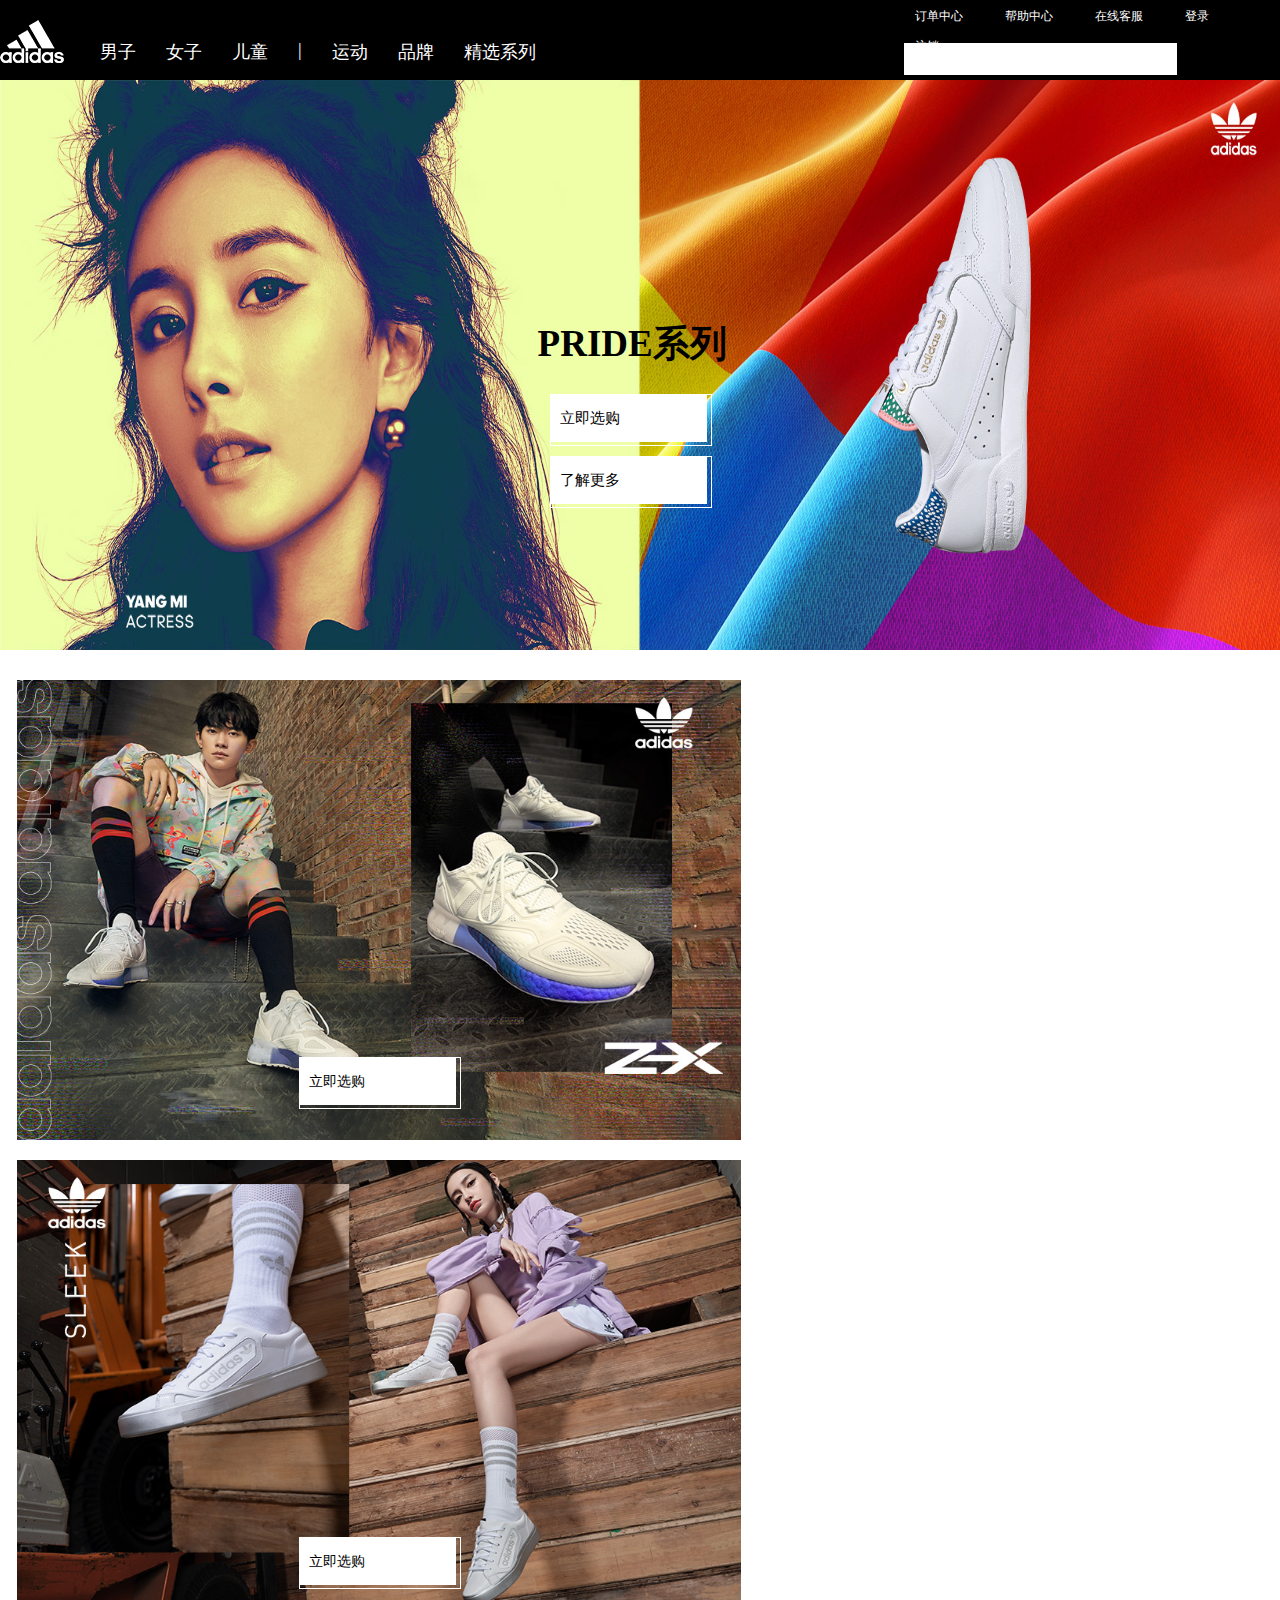
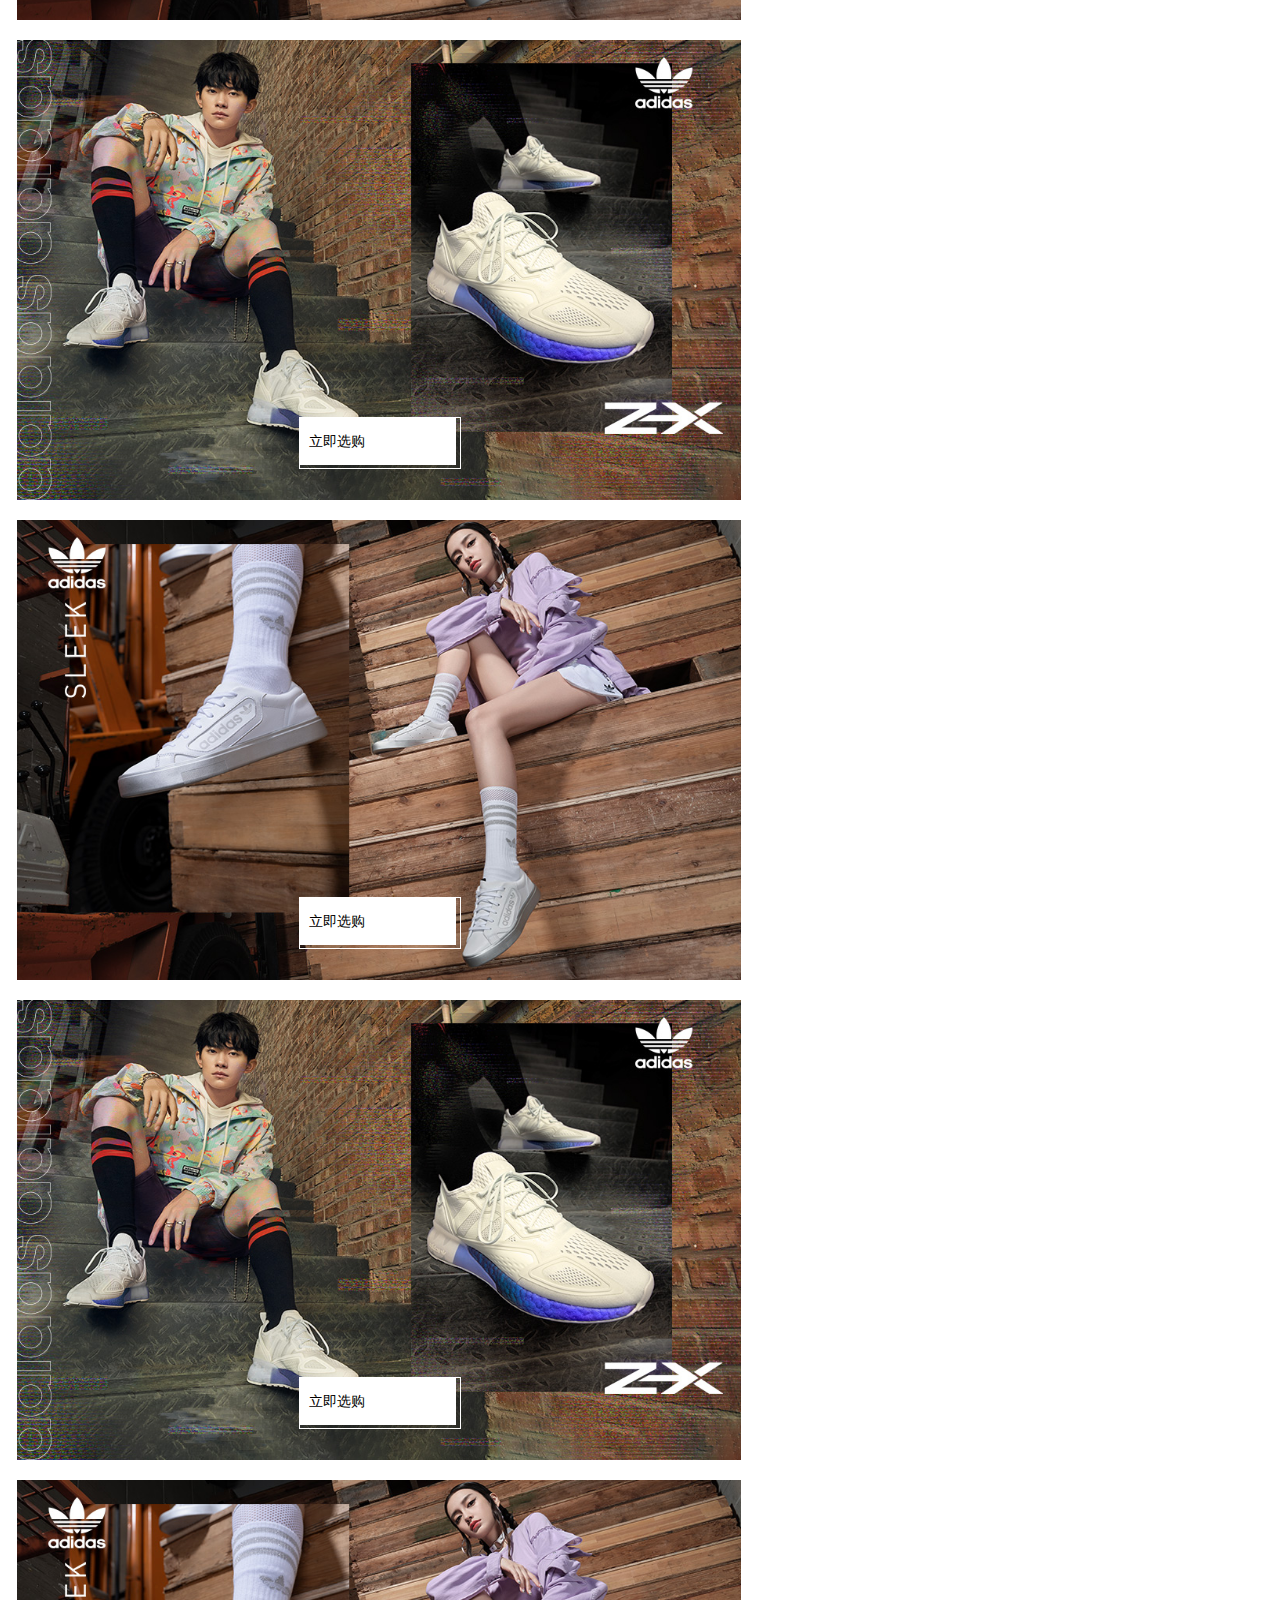
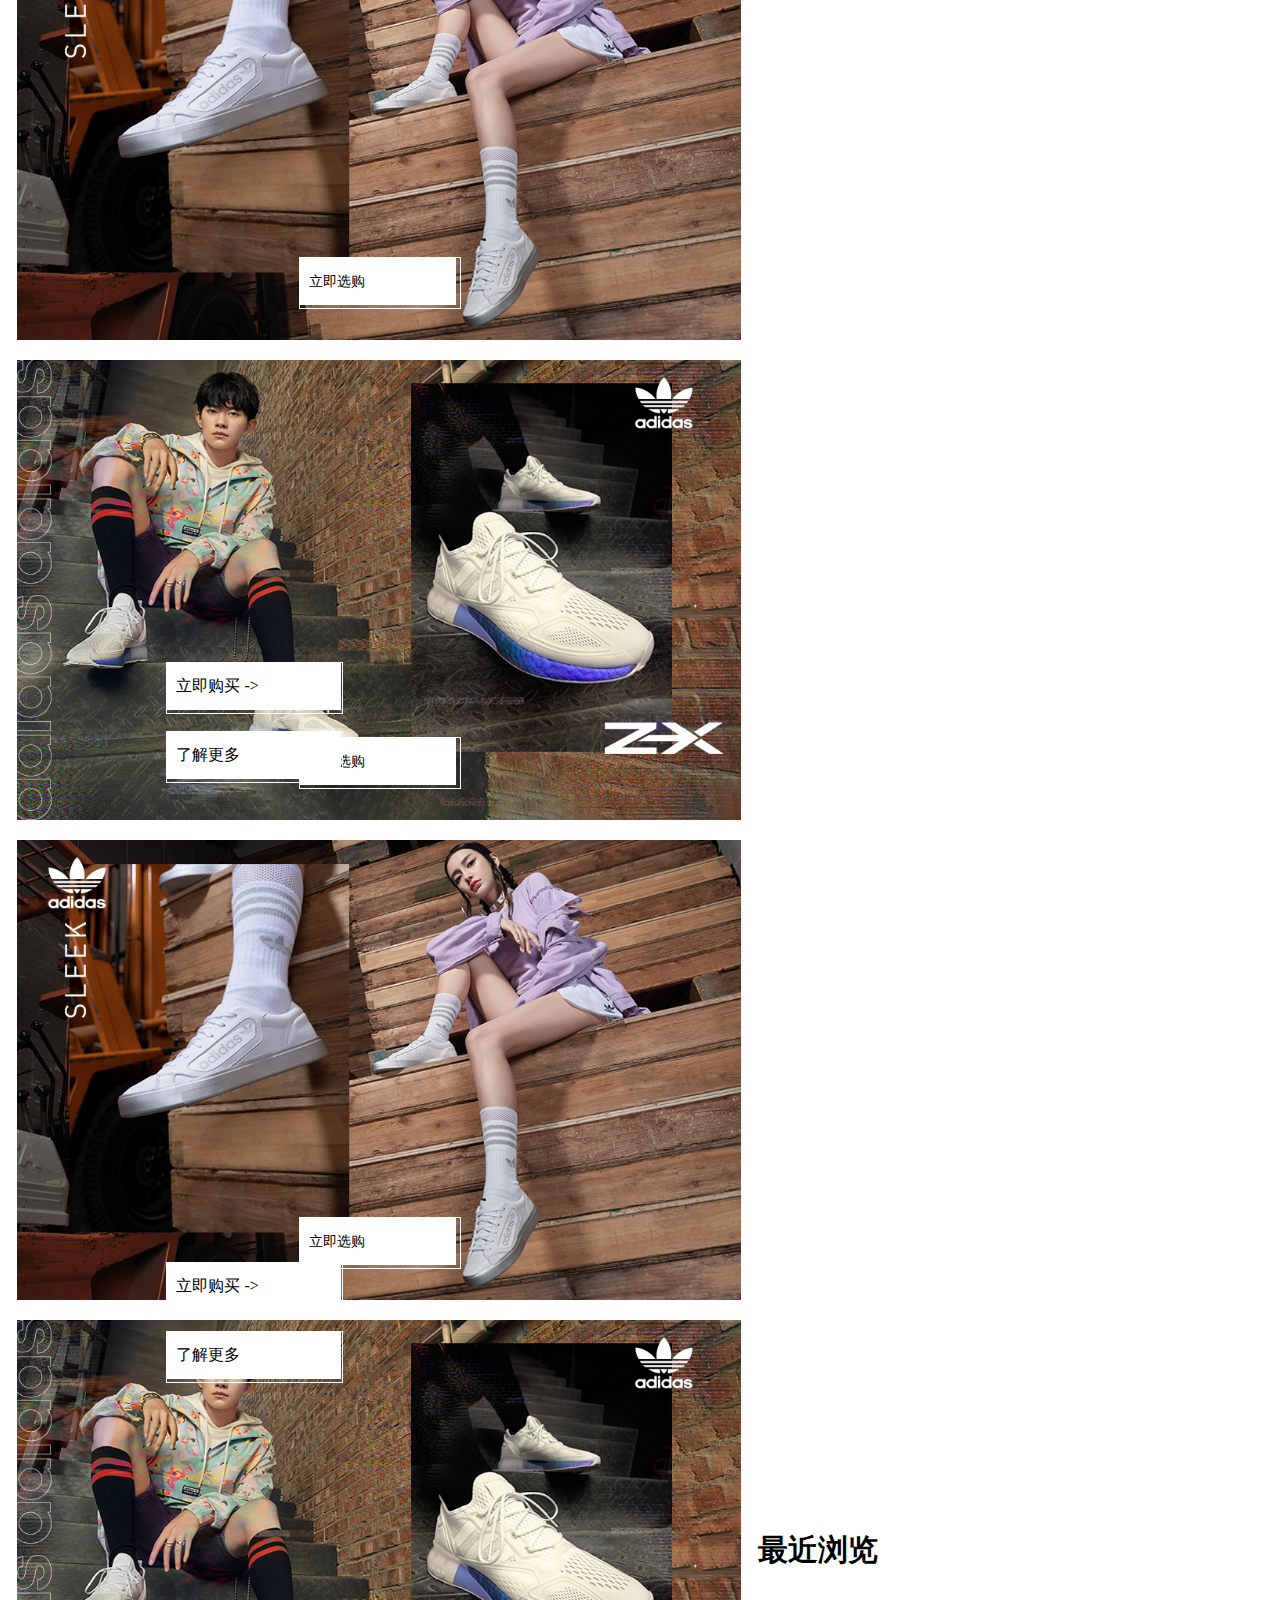
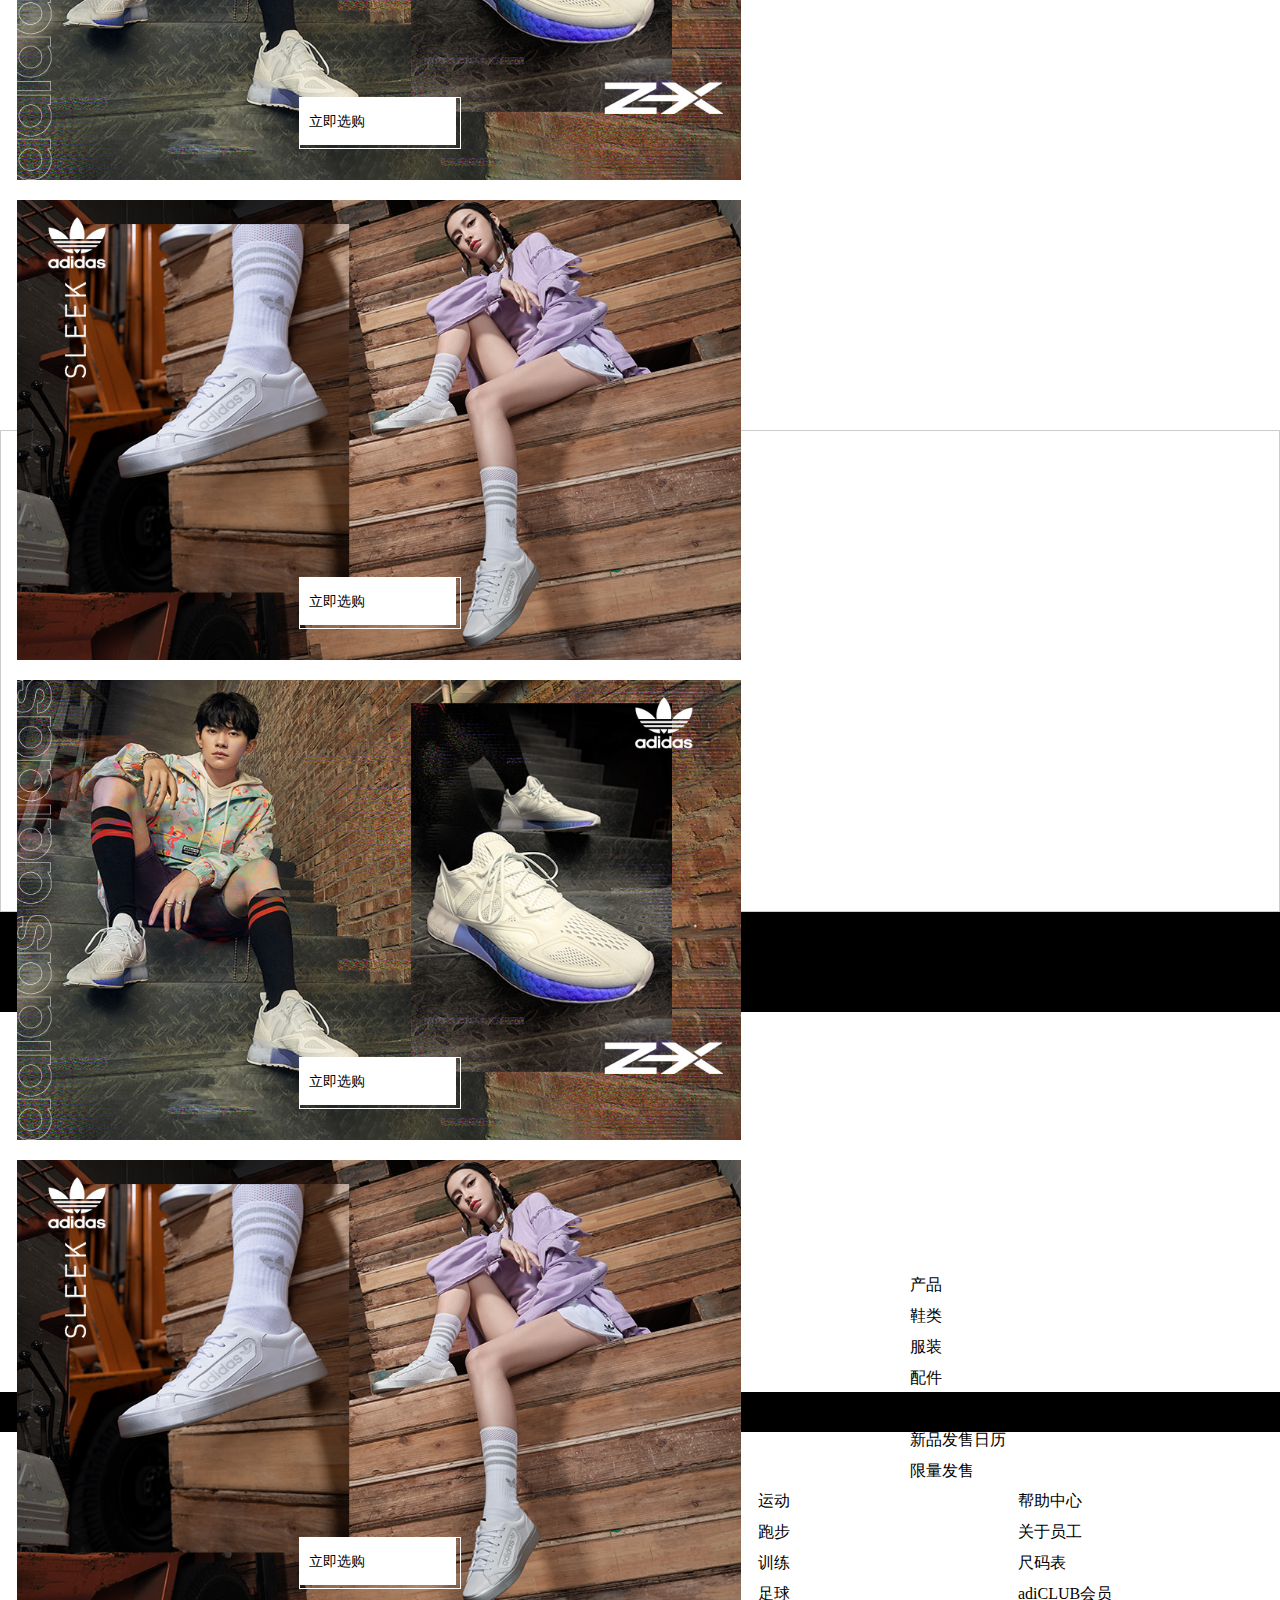
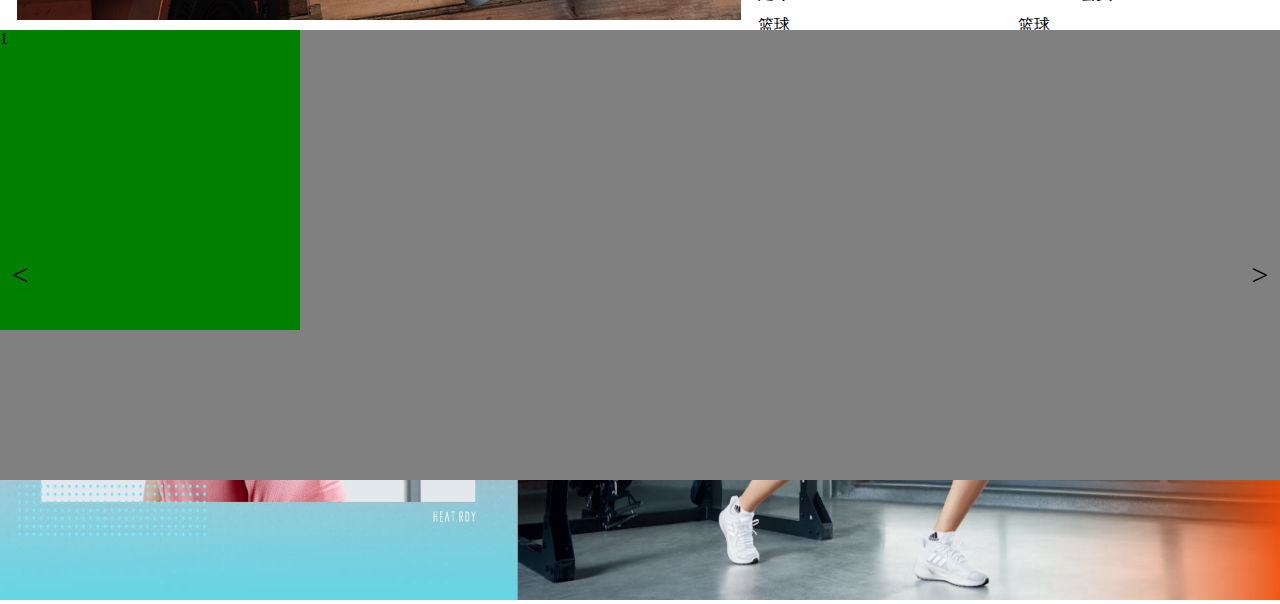
==== commit c3abafea: "修改" ====
--- a/web/client/index.html
+++ b/web/client/index.html
@@ -32,6 +32,9 @@
                 <li class="name">
                     <a href="./login.html">登录</a>
                     <span class="spn"></span>
+                </li>
+                <li>
+                    <a href="">注销</a>
                 </li>
             </ul>
         </div>
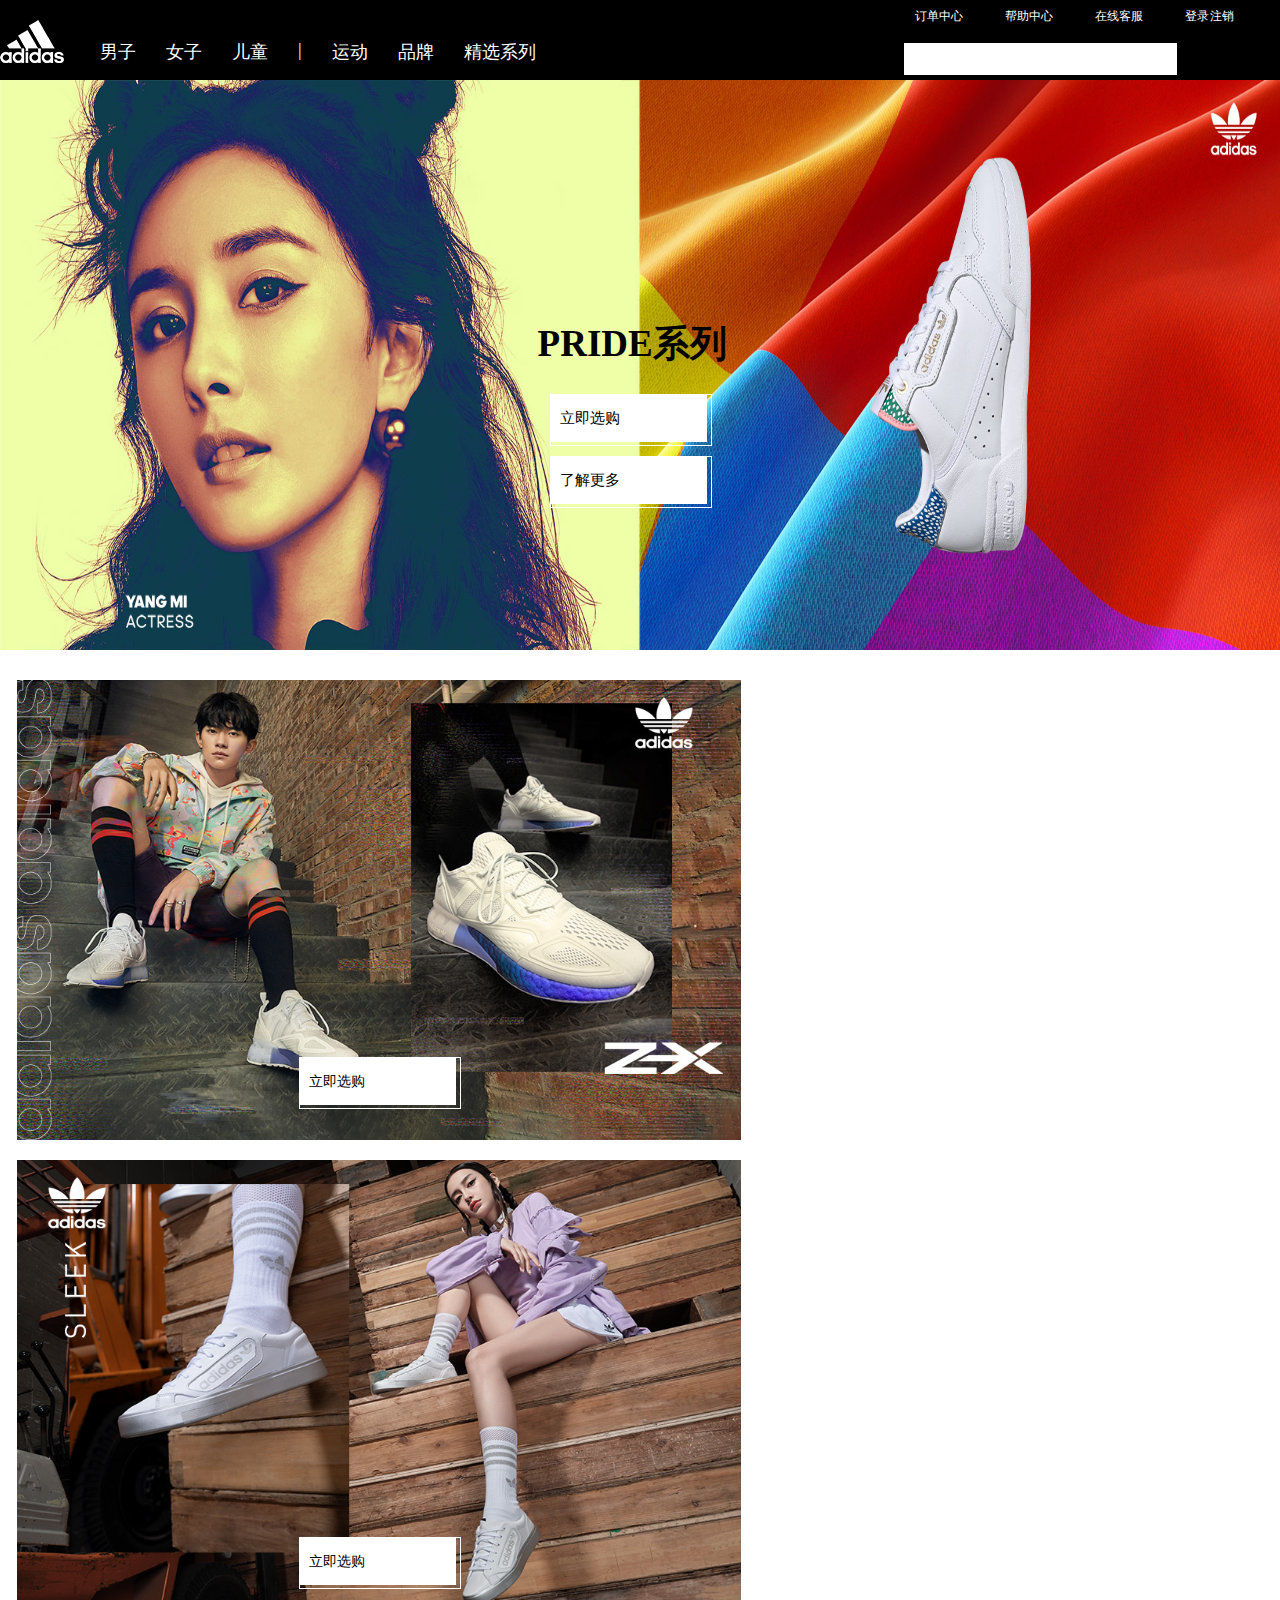
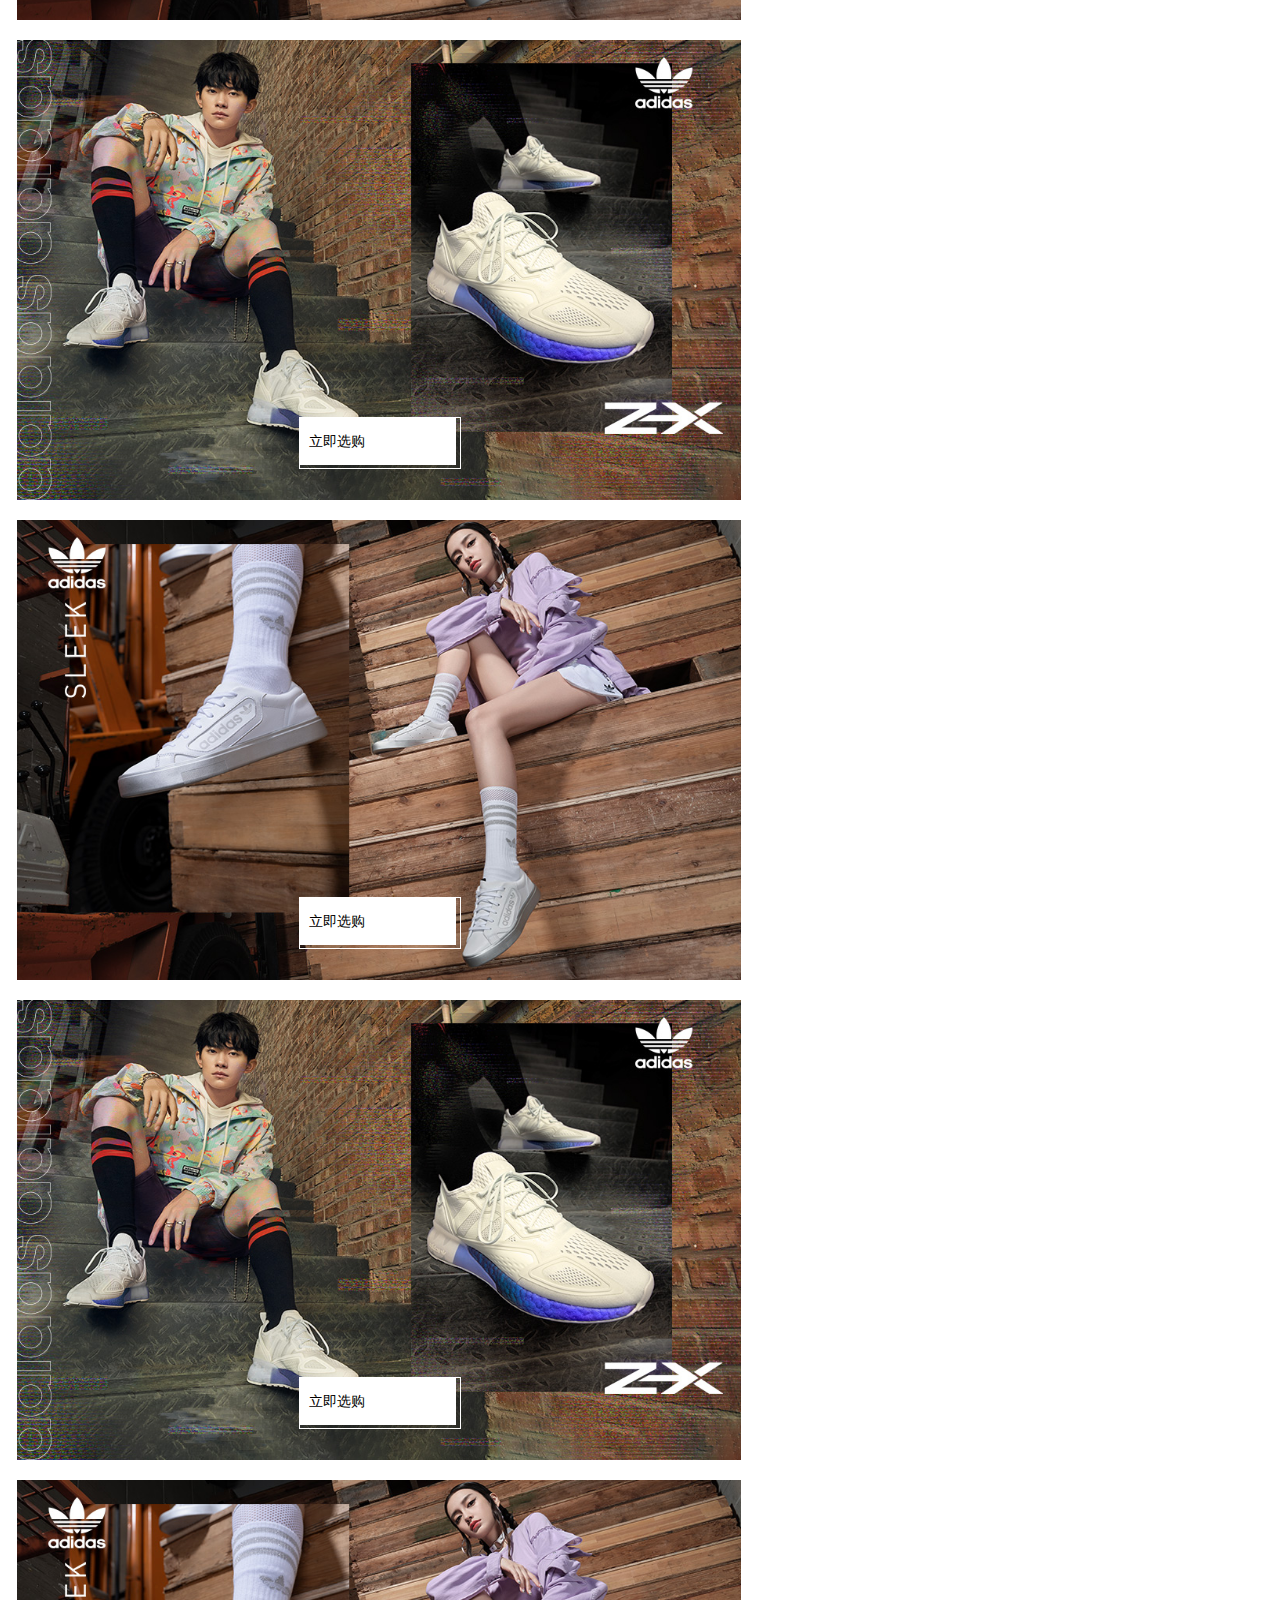
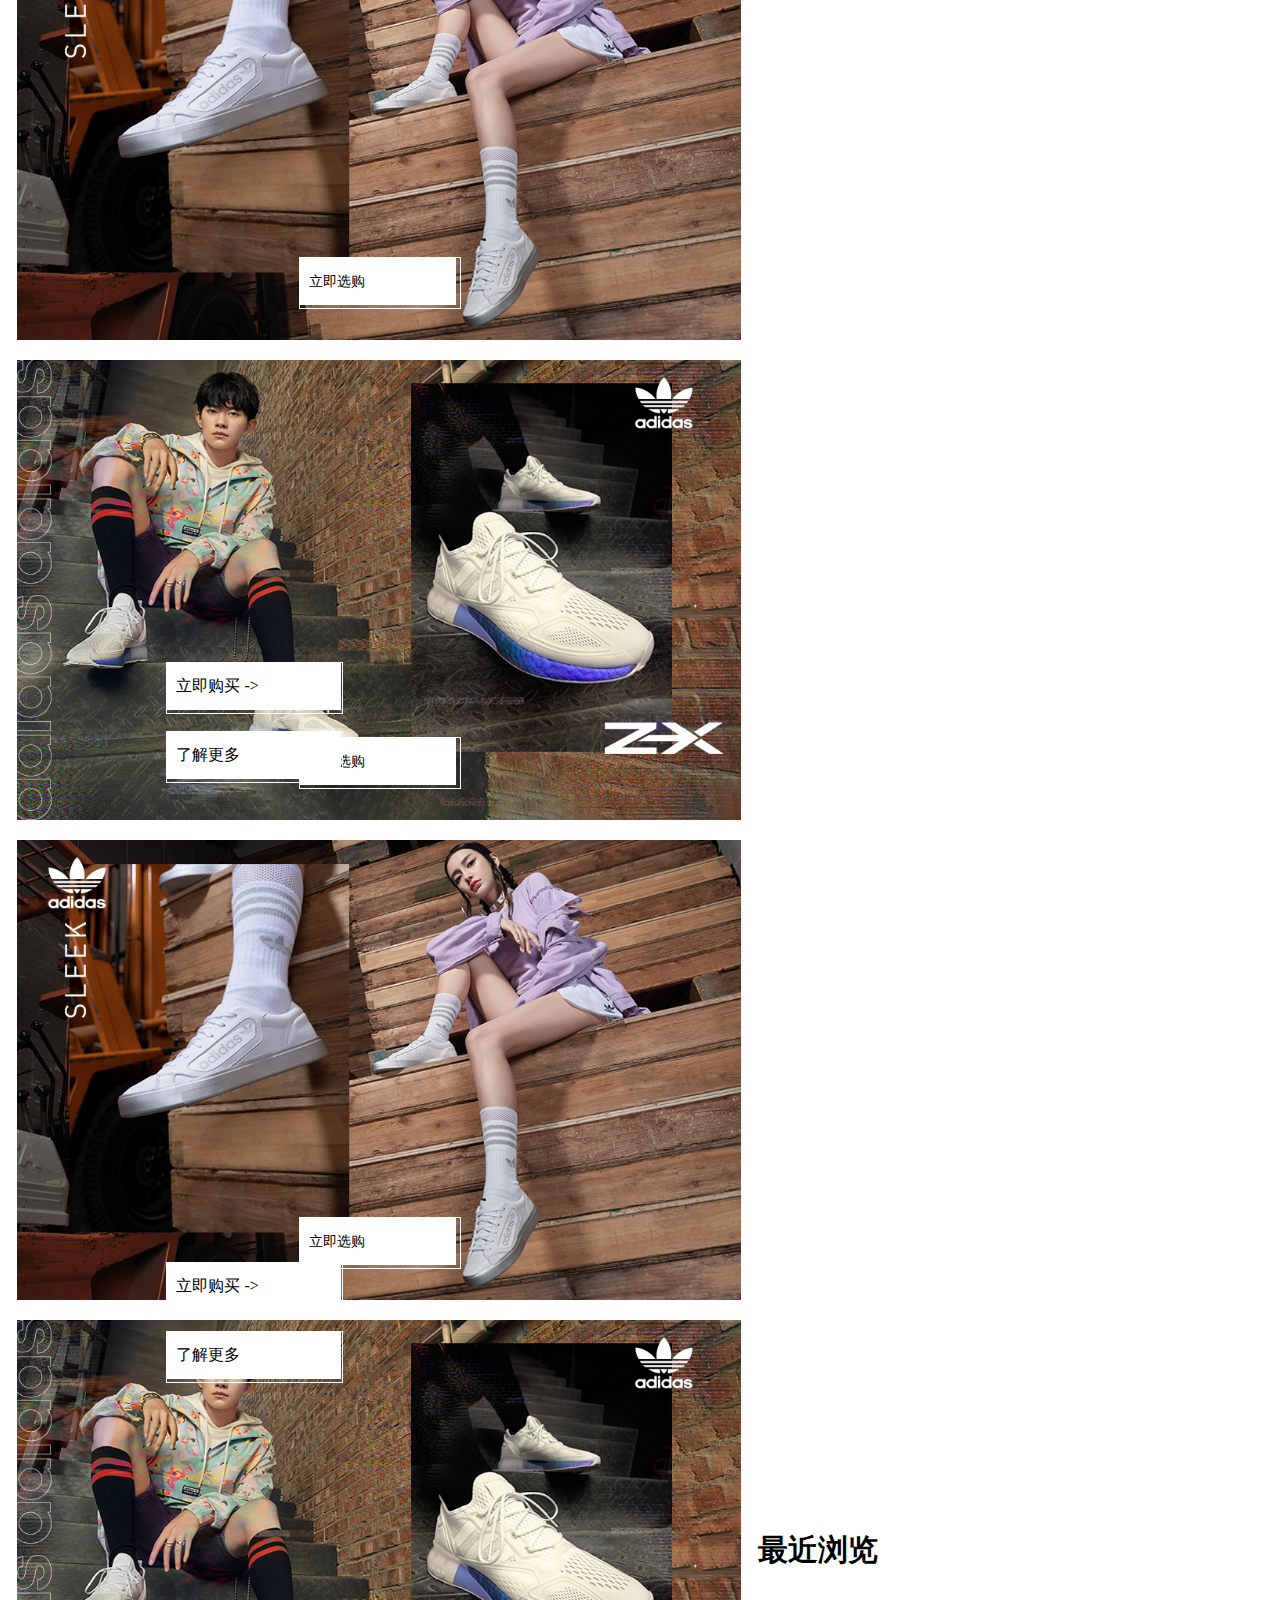
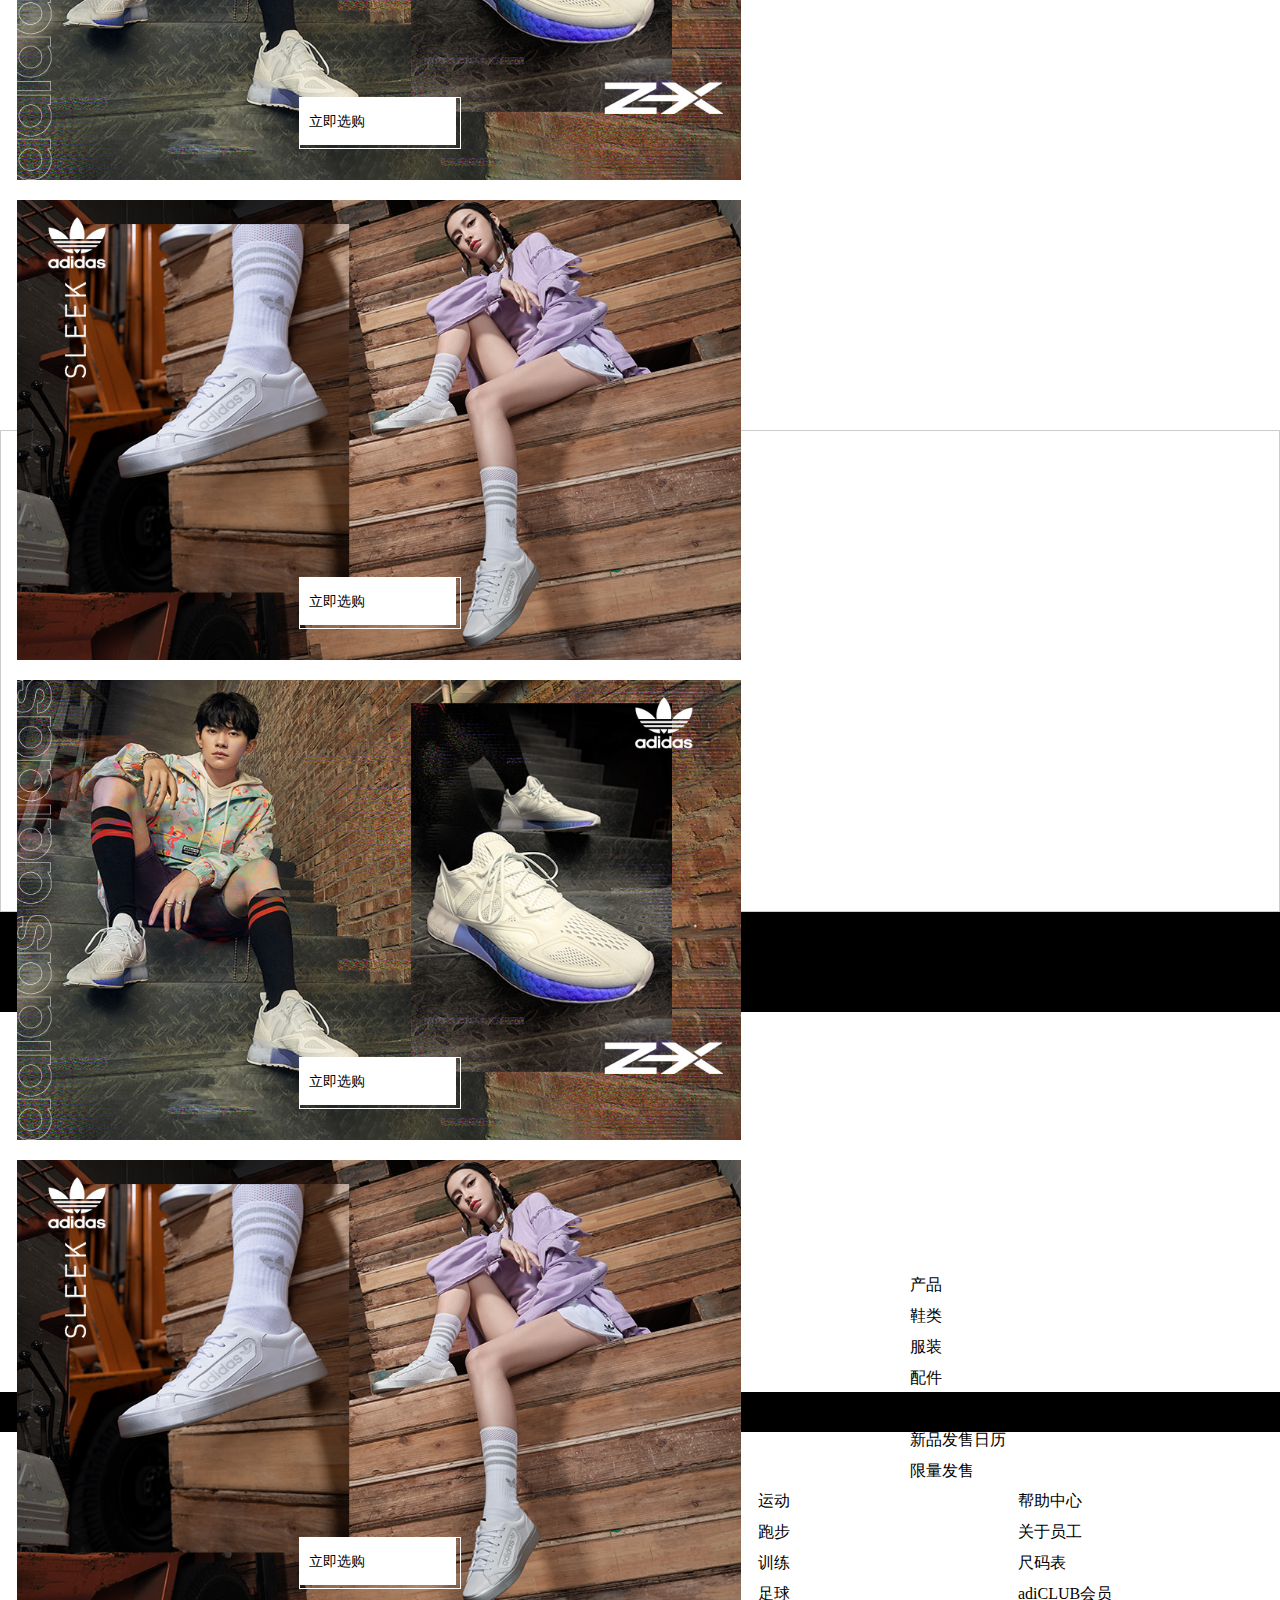
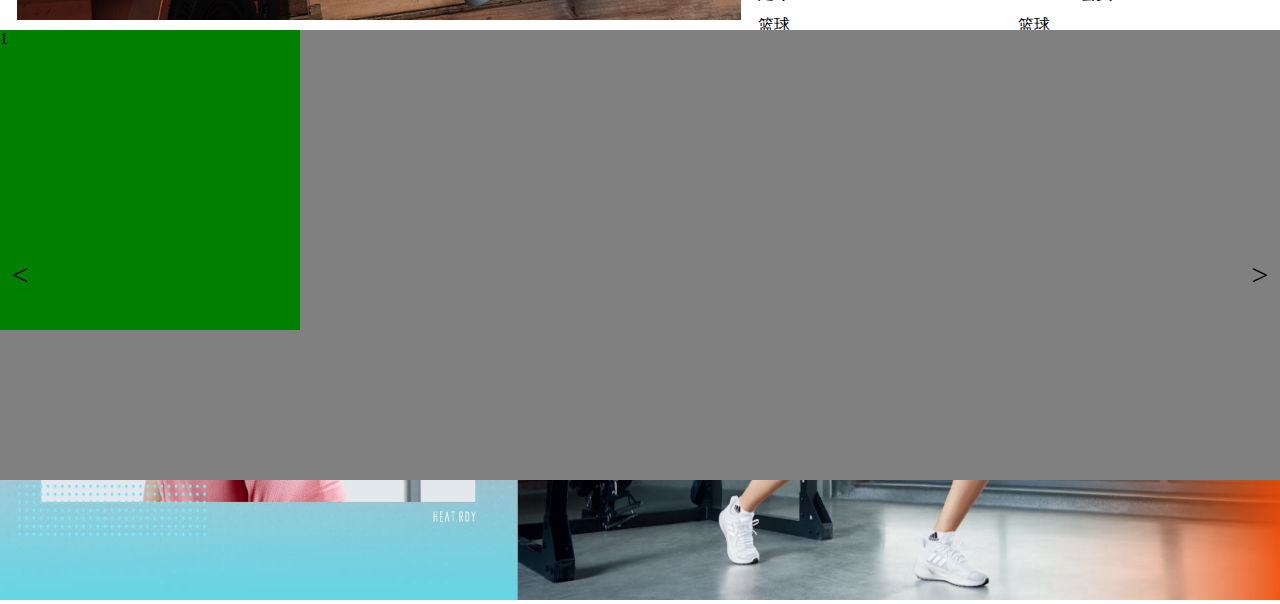
==== commit bbd4e9d0: "修改" ====
--- a/web/client/index.html
+++ b/web/client/index.html
@@ -33,8 +33,8 @@
                     <a href="./login.html">登录</a>
                     <span class="spn"></span>
                 </li>
-                <li>
-                    <a href="">注销</a>
+                <li class="zx">
+                    <a href="login.html">注销</a>
                 </li>
             </ul>
         </div>
--- a/web/client/css/common.css
+++ b/web/client/css/common.css
@@ -15,6 +15,7 @@
     width: 385px;
     height: 30px;
     float: right;
+    position: relative;
 }
 .top-con>.top-list li{
     display: block;
@@ -22,6 +23,10 @@
     width: 50px;
     float: left;
     padding: 0 20px;
+}
+.top-con>.top-list>.zx{
+    position: absolute;
+    right: 0;
 }
 .top-con>.top-list a{
     color: #fff;
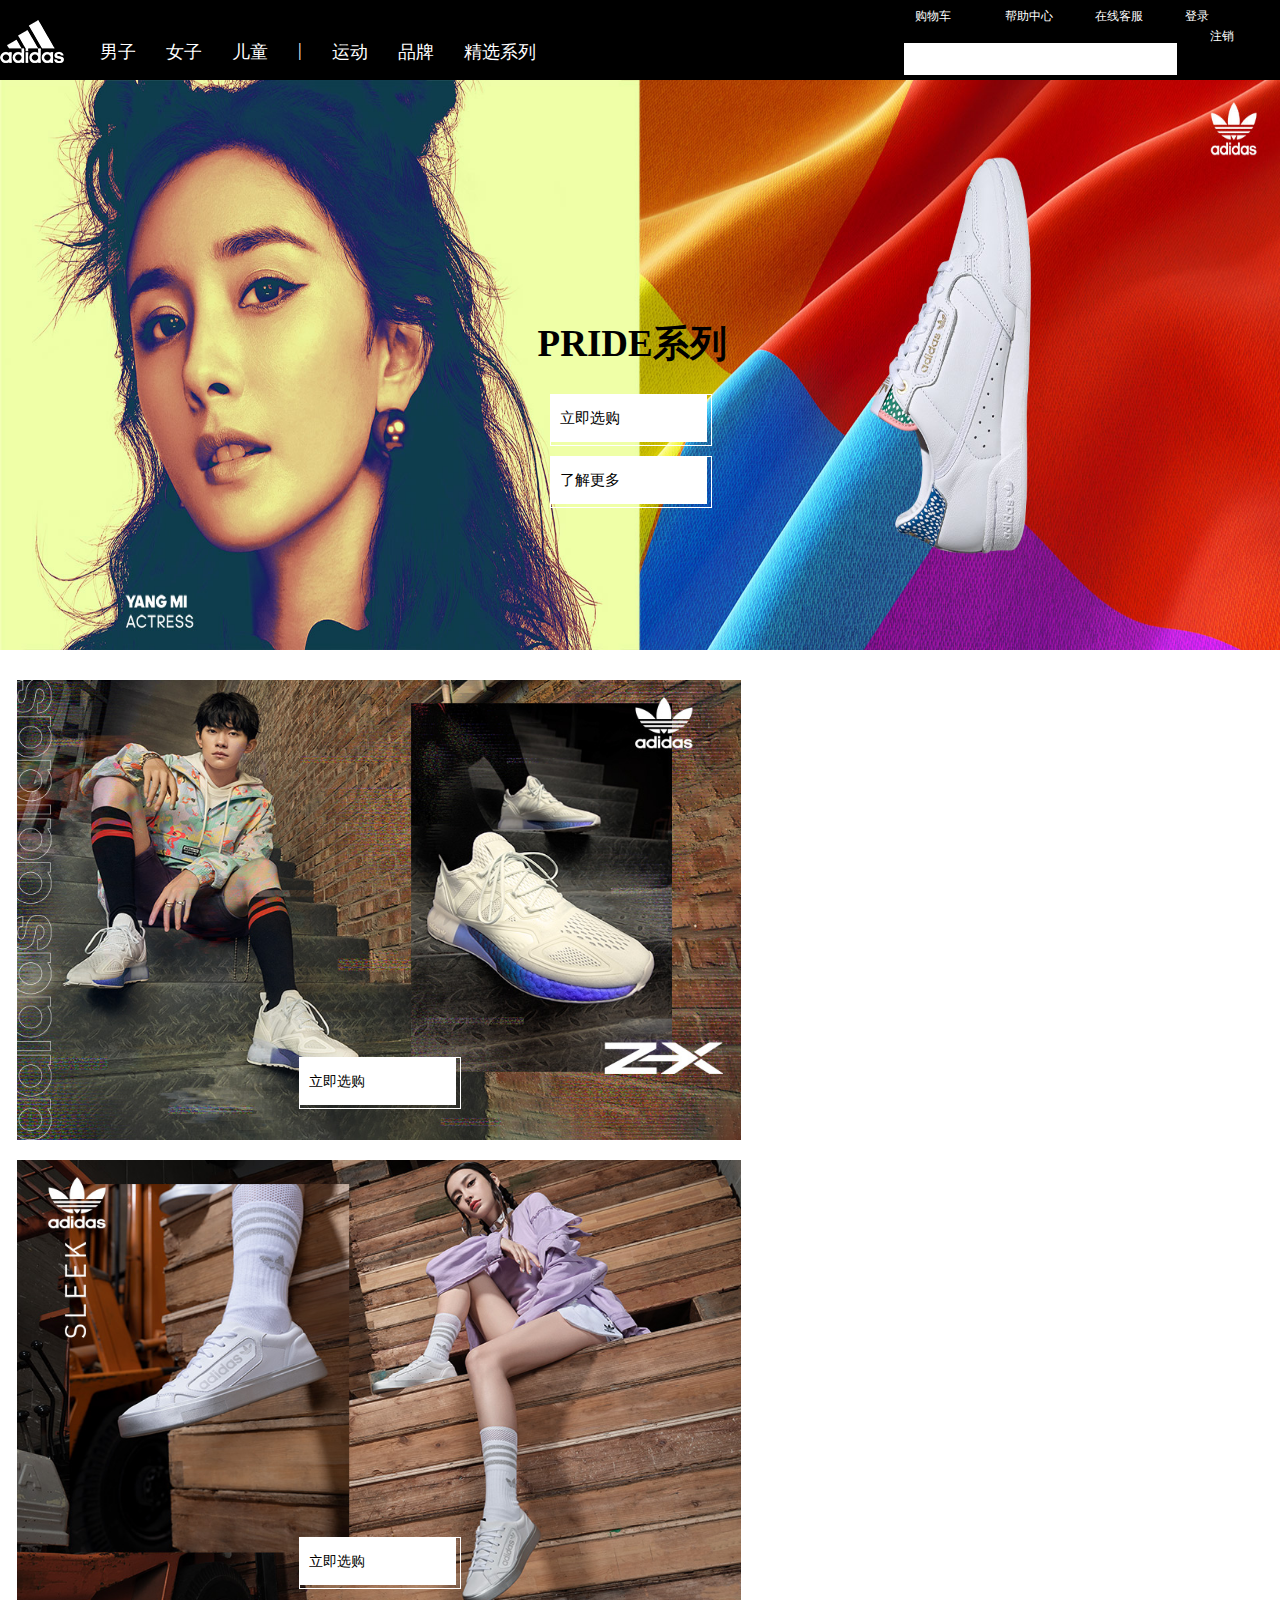
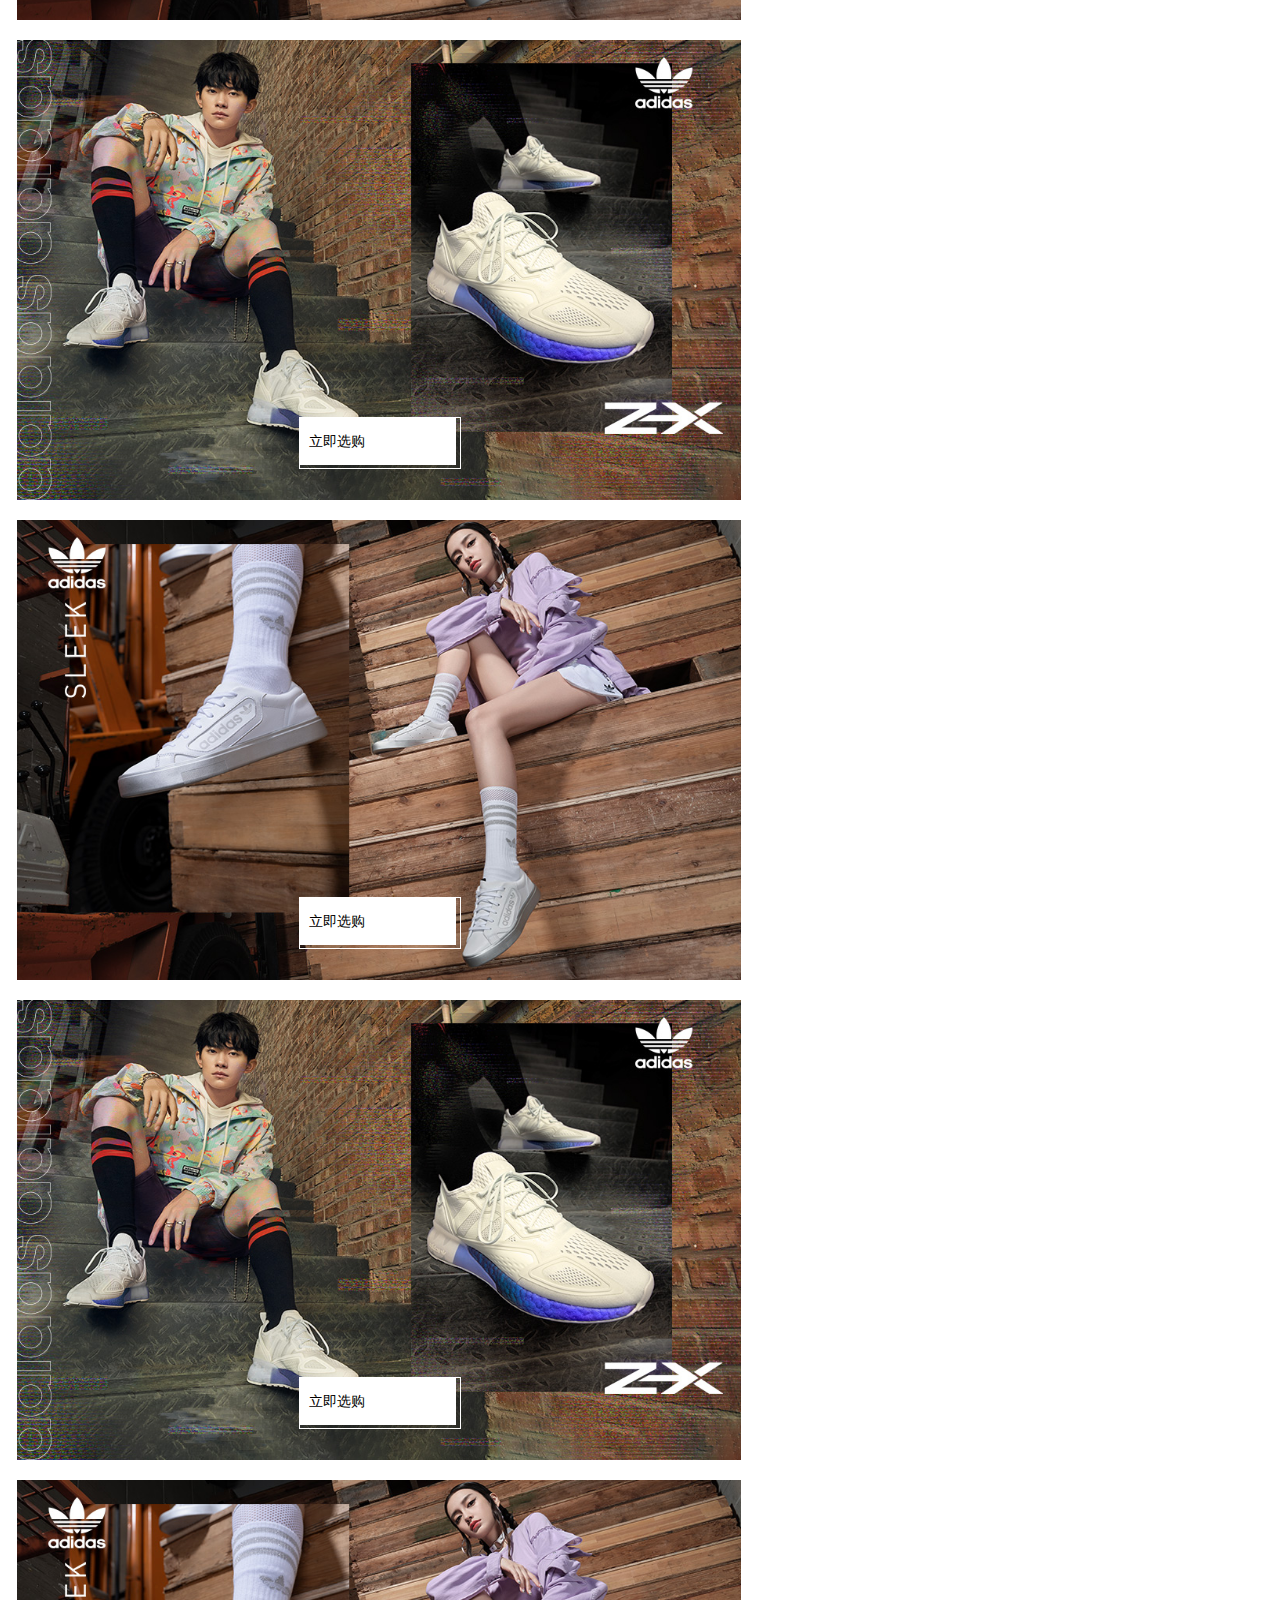
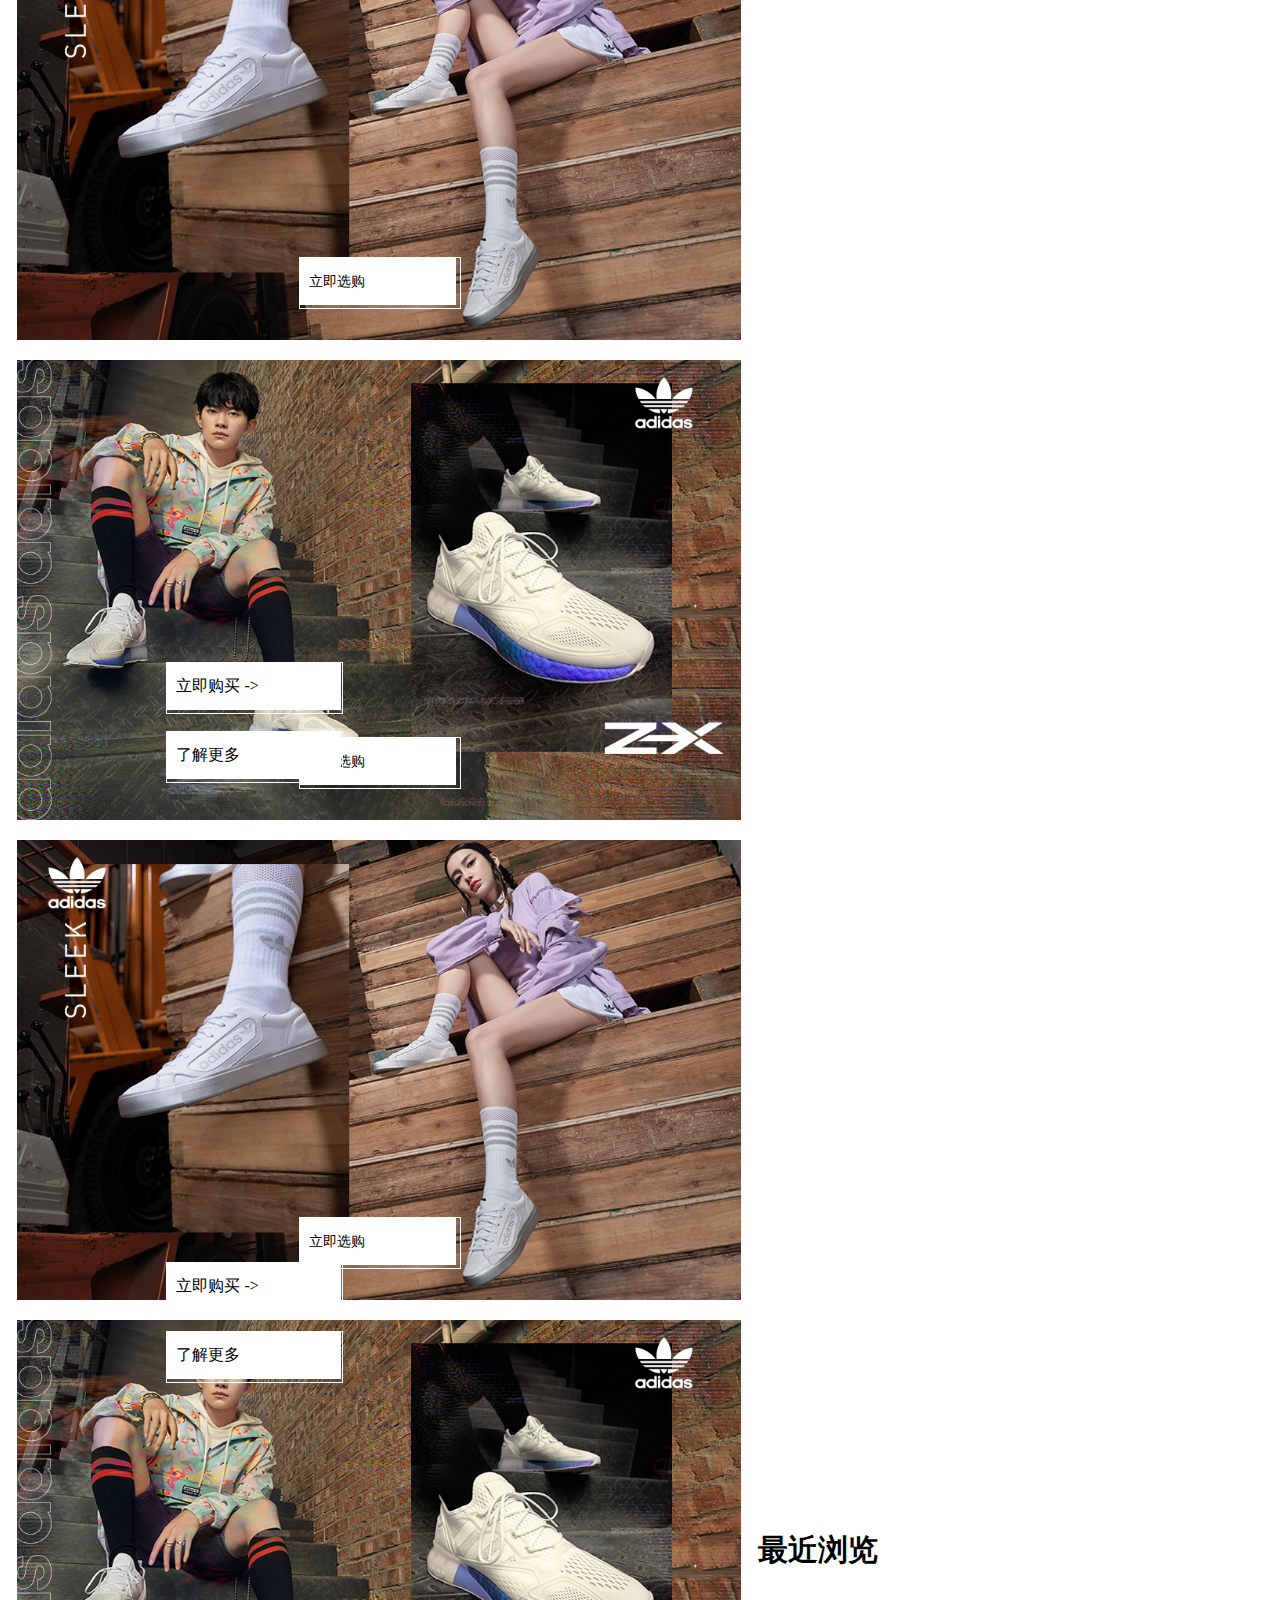
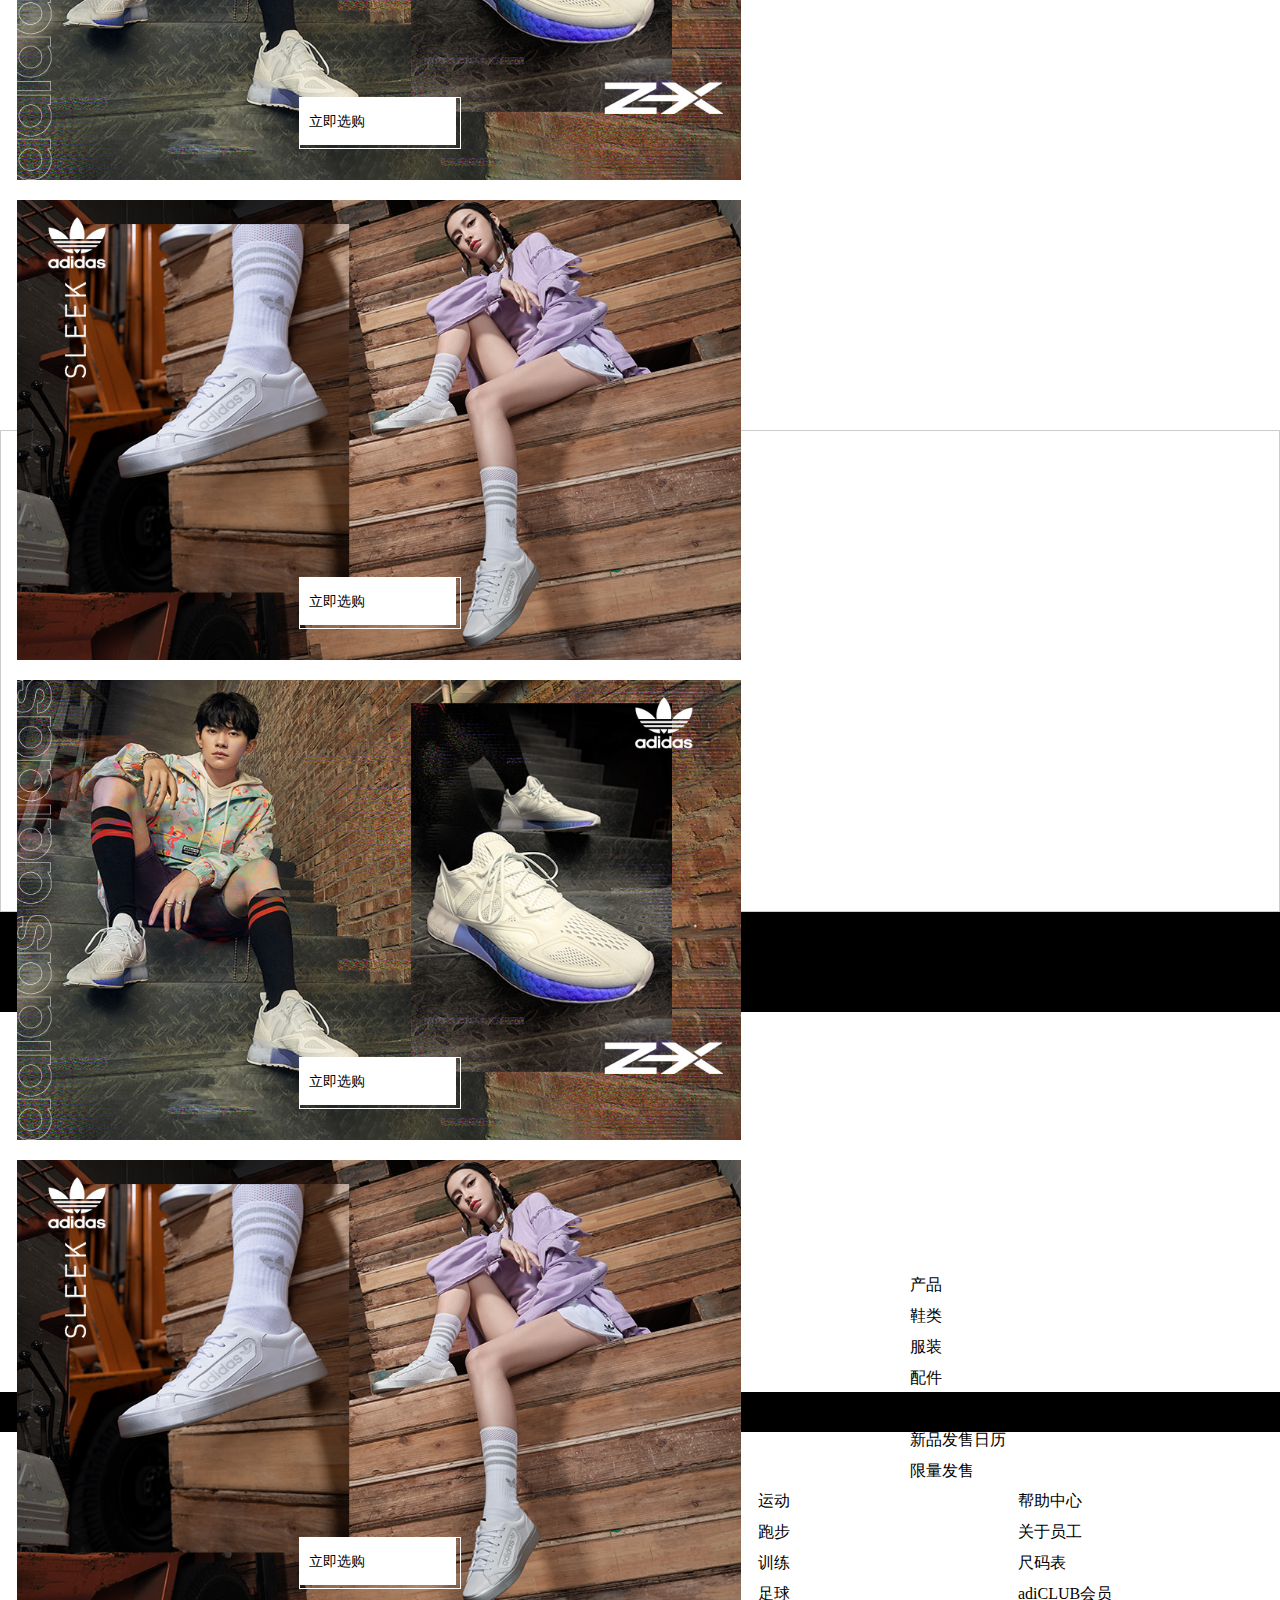
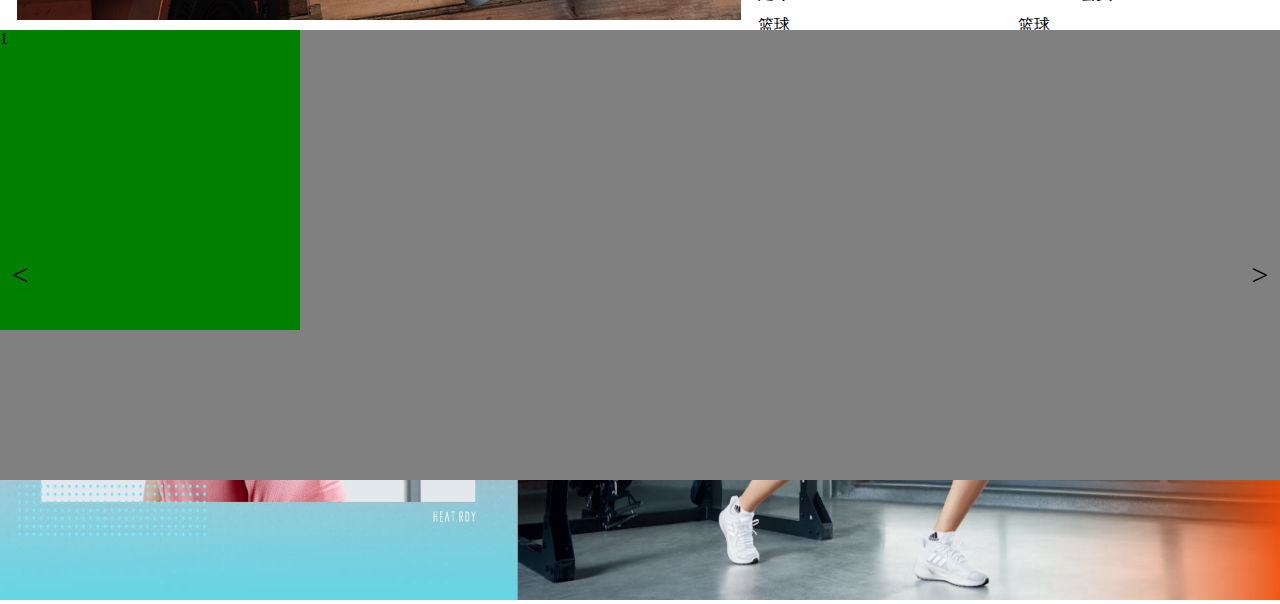
==== commit c65672ee: "商品列表完成" ====
--- a/web/client/index.html
+++ b/web/client/index.html
@@ -18,7 +18,7 @@
         <div class="top-con">
             <ul class="top-list">
                 <li>
-                    <a href="#">订单中心</a>
+                    <a href="#">购物车</a>
                     <span></span>
                 </li>
                 <li>
@@ -34,7 +34,7 @@
                     <span class="spn"></span>
                 </li>
                 <li class="zx">
-                    <a href="login.html">注销</a>
+                    <a class="kl" href="login.html">注销</a>
                 </li>
             </ul>
         </div>
@@ -49,7 +49,7 @@
 
                 </li>
                 <li>
-                    <a href="#">女子</a>
+                    <a href="./goodsdetails.html">女子</a>
                 </li>
                 <li>
                     <a href="#">儿童</a>
--- a/web/client/css/common.css
+++ b/web/client/css/common.css
@@ -27,6 +27,7 @@
 .top-con>.top-list>.zx{
     position: absolute;
     right: 0;
+   margin-top: 20px;
 }
 .top-con>.top-list a{
     color: #fff;
--- a/web/client/css/style.css
+++ b/web/client/css/style.css
@@ -1,5 +1,6 @@
 /* 公共样式 */
-.banner-con,.cms,.footer-list,.register-con,.show-list,.c-title,.c-slider,.arrows,.p-conter-con{
+.banner-con,.cms,.footer-list,.register-con,.show-list,.c-title,
+.c-slider,.arrows,.p-conter-con,.p-con{
     width: 1280px;
     margin: 0 auto;
 }
@@ -332,34 +333,34 @@
     height: 9500px;
     margin-top: 50px;
 }
-.show-list>.list-show{
+.show-list>a>.list-show{
     width: 240px;
     height: 380px;
     float: left;
     margin-left: 10px;
     margin-bottom: 15px;
 }
-.show-list>.list-show:hover{
+.show-list>a>.list-show:hover{
     background-color: #ccc;
 }
-.show-list>.list-show>.img{
+.show-list>a>.list-show>.img{
     width: 230px;
     height: 230px;
     margin-left: 5px;
     background-color: gray;
 }
-.show-list>.list-show>.img img{
+.show-list>a>.list-show>.img img{
    width: 100%;
    height: 100%;
 }
-.show-list>.list-show>.goods-info{
+.show-list>a>.list-show>.goods-info{
     width: 220px;
     height: 30px;
    font-size: 12px;
    line-height: 30px;
    padding-left: 10px;
 }
-.show-list>.list-show>.goods-box{
+.show-list>a>.list-show>.goods-box{
     width: 220px;
     height: 60px;
     padding-left: 10px;
@@ -368,14 +369,14 @@
 .show-list>a{
     color: black;
 }
-.show-list>.list-show>.goods-box>.goods-title{
+.show-list>a>.list-show>.goods-box>.goods-title{
     width: 230px;
     height: 20px;
     font-size: 12px;
     line-height: 10px;
     padding: 10px 0;
 }
-.show-list>.list-show>.goods-box>.goods-bottom{
+.show-list>a>.list-show>.goods-box>.goods-bottom{
     width: 230px;
     height: 30px;
     font-size: 12px;
@@ -452,7 +453,11 @@
     height: 700px;
     position: relative;
 }
-.p-conter-con>.p-left{
+.p-conter-c{
+    height: 700px;
+    position: relative;
+}
+.p-con>.p-left{
     width: 400px;
     height: 400px;
    position: absolute;
@@ -460,7 +465,11 @@
    top: 20%;
     float: left;
 }
-.p-conter-con>.p-right{
+.p-con>.p-left img{
+    width: 100%;
+    height: 100%;
+}
+.p-con>.p-right{
     width: 400px;
     height: 500px;
     float: left;
@@ -468,55 +477,55 @@
     left: 49%;
     top: 13%;
 }
-.p-conter-con>.p-right>.title{
+.p-con>.p-right>.title{
     width: 400px;
     height: 30px;
     font-size: 12px;
     line-height: 30px;
     margin: 10px 0 0 20px;
 }
-.p-conter-con>.p-right>.titleA{
+.p-con>.p-right>.titleA{
     width: 400px;
     height: 30px;
     font-size: 24px;
     line-height: 30px;
     margin: 40px 0 0 20px;
 }
-.p-conter-con>.p-right>.prive{
+.p-con>.p-right>.prive{
     width: 400px;
     height: 30px;
     font-size: 12px;
     line-height: 30px;
     margin: 80px 0 0 20px;
 }
-.p-conter-con>.p-right>.cout{
+.p-con>.p-right>.cout{
     width: 400px;
     height: 50px;
     margin-top: 20px;
     margin-top: 105px;
 }
-.p-conter-con>.p-right>.cout>.yds{
+.p-con>.p-right>.cout>.yds{
     width: 200px;
     height: 50px;
     float: left;
 }
-.p-conter-con>.p-right>.cout>.yds>#select{
+.p-con>.p-right>.cout>.yds>#select{
     width: 200px;
     height: 30px;
     margin-top: 10px;
 }
-.p-conter-con>.p-right>.cout>.count{
+.p-con>.p-right>.cout>.count{
     width: 100px;
     height: 50px;
     float: left;
     margin-left: 30px;
 }
-.p-conter-con>.p-right>.cout>.count>#num{
+.p-con>.p-right>.cout>.count>#num{
     width: 100px;
     height: 30px;
     margin-top: 10px;
 }
-.p-conter-con>.p-right>.cout>.add>.addcar{
+.p-con>.p-right>.cout>.add>.addcar{
     width: 200px;
     height: 30px;
     background-color: gray;
